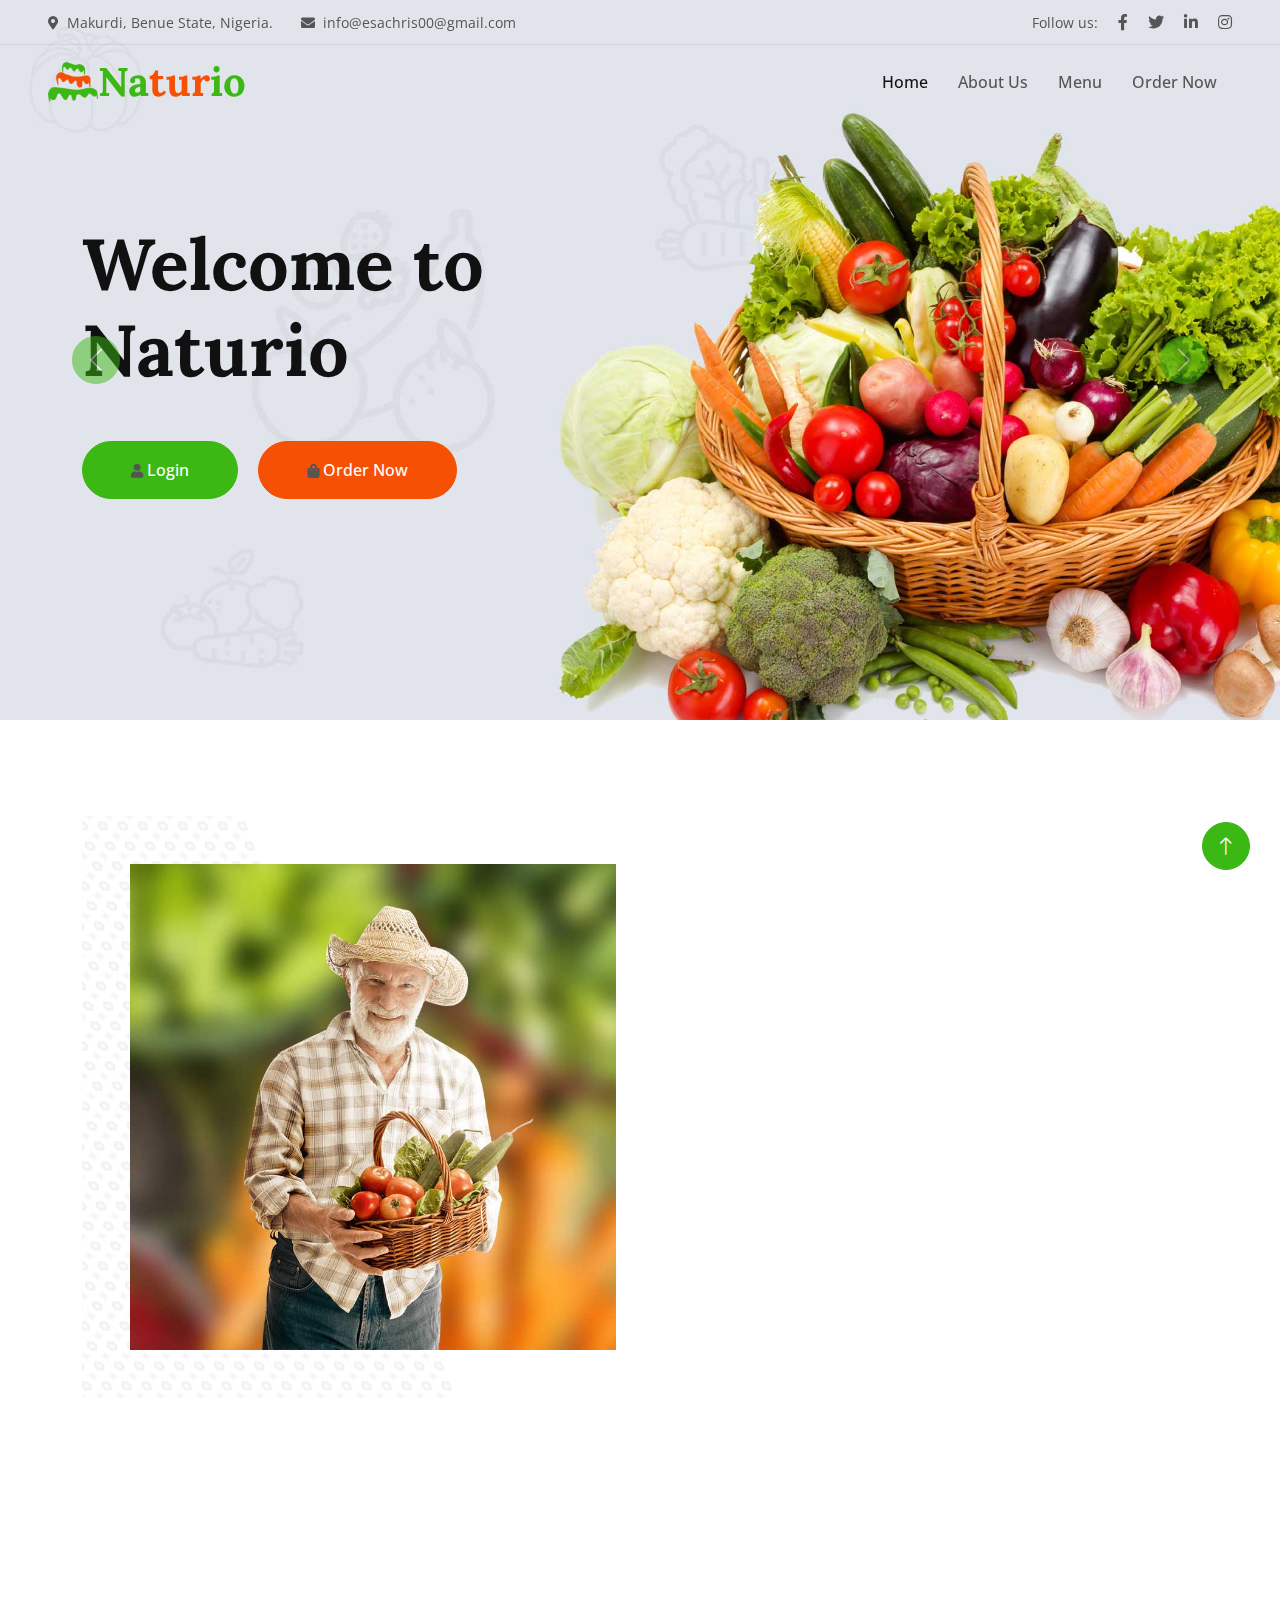
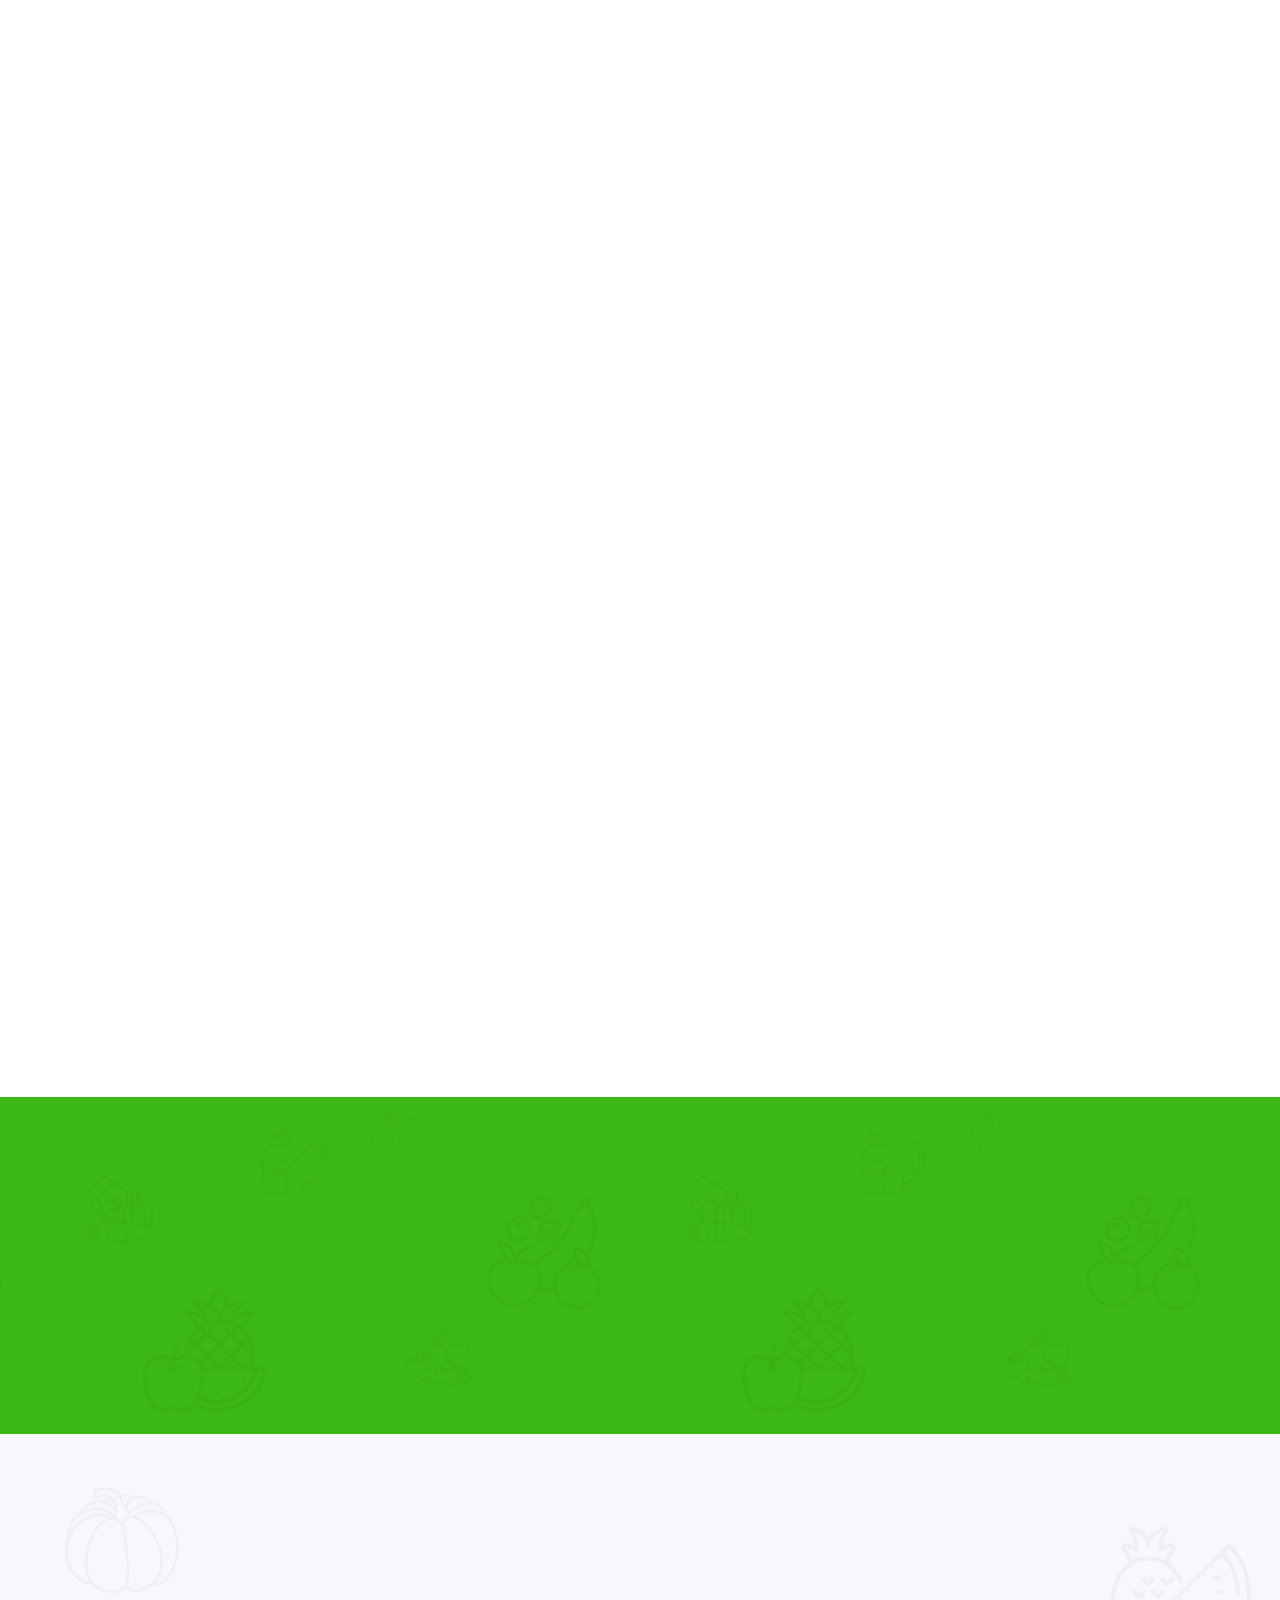
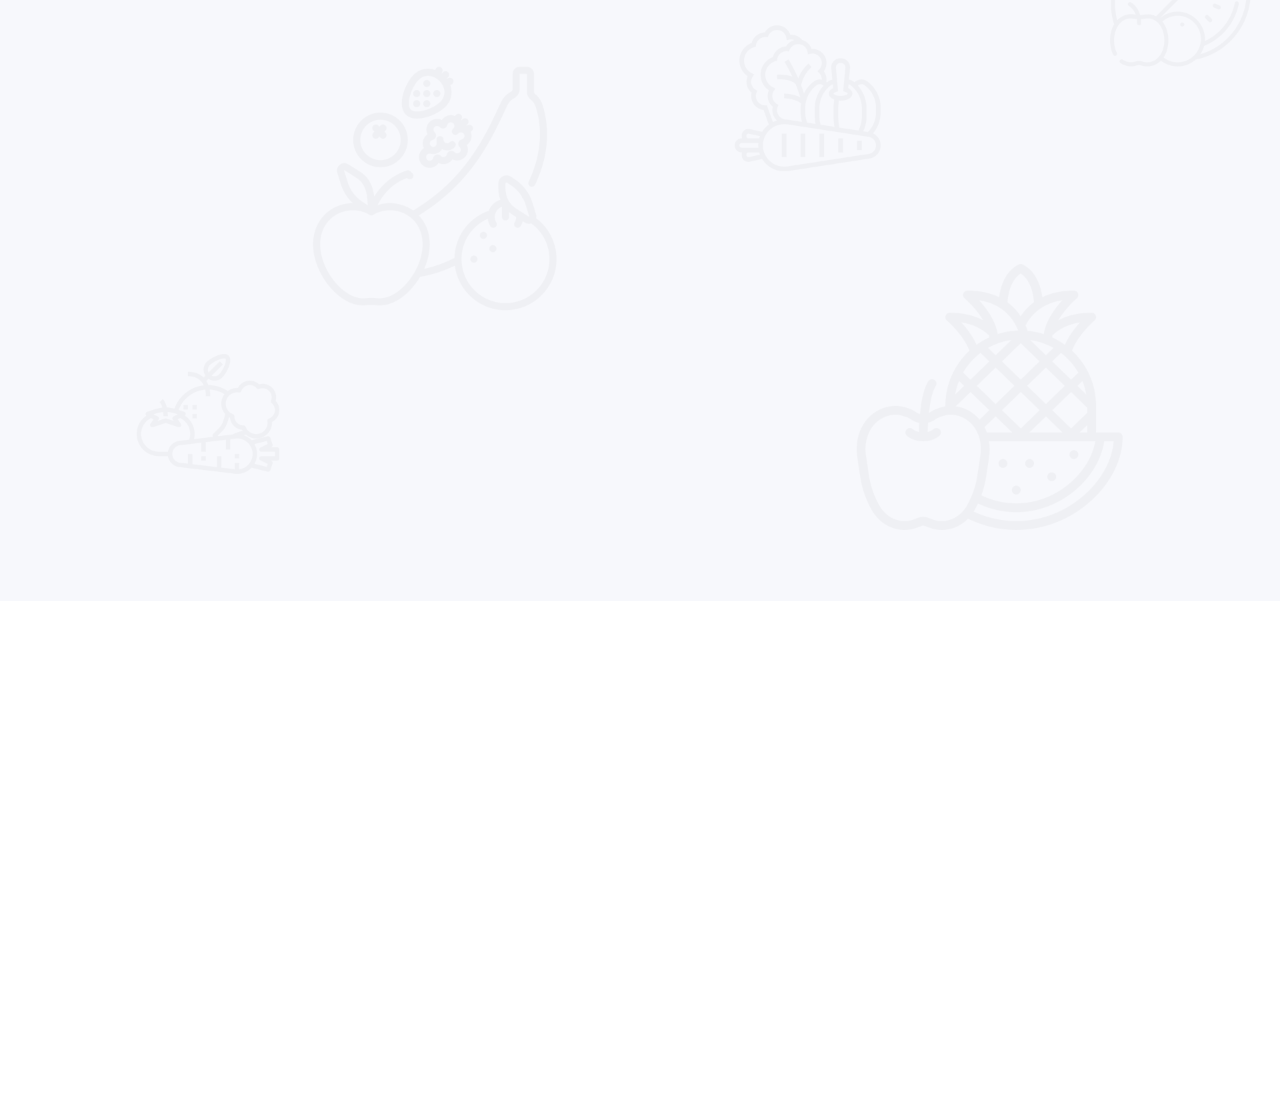
==== index.html @ baf021e1 "modified:   index.html" ====
<!DOCTYPE html>
<html lang="en">

<head>
    <meta charset="utf-8">
    <title>Naturio - finga licking</title>
    <meta content="width=device-width, initial-scale=1.0" name="viewport">
    <meta content="" name="keywords">
    <meta content="" name="description">

    <!-- Favicon -->
    <link href="img/favicon.ico" rel="icon">

    <!-- Google Web Fonts -->
    <link rel="preconnect" href="https://fonts.googleapis.com">
    <link rel="preconnect" href="https://fonts.gstatic.com" crossorigin>
    <link href="https://fonts.googleapis.com/css2?family=Open+Sans:wght@400;500&family=Lora:wght@600;700&display=swap" rel="stylesheet"> 

    <!-- Icon Font Stylesheet -->
    <link href="https://cdnjs.cloudflare.com/ajax/libs/font-awesome/5.10.0/css/all.min.css" rel="stylesheet">
    <link href="https://cdn.jsdelivr.net/npm/bootstrap-icons@1.4.1/font/bootstrap-icons.css" rel="stylesheet">

    <!-- Libraries Stylesheet -->
    <link href="lib/animate/animate.min.css" rel="stylesheet">
    <link href="lib/owlcarousel/assets/owl.carousel.min.css" rel="stylesheet">

    <!-- Customized Bootstrap Stylesheet -->
    <link href="css/bootstrap.min.css" rel="stylesheet">

    <!-- Template Stylesheet -->
    <link href="css/style.css" rel="stylesheet">
</head>

<body>
    <!-- Spinner Start -->
    <div id="spinner" class="show bg-white position-fixed translate-middle w-100 vh-100 top-50 start-50 d-flex align-items-center justify-content-center">
        <div class="spinner-border text-primary" role="status"></div>
    </div>
    <!-- Spinner End -->


    <!-- Navbar Start -->
    <div class="container-fluid fixed-top px-0 wow fadeIn" data-wow-delay="0.1s">
        <div class="top-bar row gx-0 align-items-center d-none d-lg-flex">
            <div class="col-lg-6 px-5 text-start">
                <small><i class="fa fa-map-marker-alt me-2"></i>Makurdi, Benue State, Nigeria.</small>
                <small class="ms-4"><i class="fa fa-envelope me-2"></i>info@esachris00@gmail.com</small>
            </div>
            <div class="col-lg-6 px-5 text-end">
                <small>Follow us:</small>
                <a class="text-body ms-3" href="https://www.facebook.com/AgainandAfresh"><i class="fab fa-facebook-f"></i></a>
                <a class="text-body ms-3" href="https://x.com/EsaChris1"><i class="fab fa-twitter"></i></a>
                <a class="text-body ms-3" href="https://www.linkedin.com/in/ekre-christian-18008b299/"><i class="fab fa-linkedin-in"></i></a>
                <a class="text-body ms-3" href="https://www.instagram.com/official_stylezgraphics/"><i class="fab fa-instagram"></i></a>
            </div>
        </div>

        <nav class="navbar navbar-expand-lg navbar-light py-lg-0 px-lg-5 wow fadeIn" data-wow-delay="0.1s">
            <a href="index.html" class="navbar-brand ms-4 ms-lg-0" style="display: flex; align-items: center;">  
               <span> <img src="img/logo.png" alt="Logo" class="navbar-logo" style="max-width: 50px; max-height: 50px;"></span>
                <h1 class="fw-bold text-primary m-0">Na<span class="text-secondary">tur</span>io</h1>
            </a>
            <button type="button" class="navbar-toggler me-4" data-bs-toggle="collapse" data-bs-target="#navbarCollapse">
                <span class="navbar-toggler-icon"></span>
            </button>
            <div class="collapse navbar-collapse" id="navbarCollapse">
                <div class="navbar-nav ms-auto p-4 p-lg-0">
                    <a href="index.html" class="nav-item nav-link active">Home</a>
                    <a href="#about" class="nav-item nav-link">About Us</a>
                    <a href="#Menu" class="nav-item nav-link">Menu</a>
                    <a href="https://shorturl.at/sBxKJ" class="nav-item nav-link">Order Now</a>
                </div>
             
            </div>
        </nav>
    </div>
    <!-- Navbar End -->


    <!-- Carousel Start -->
    <div class="container-fluid p-0 mb-5 wow fadeIn" data-wow-delay="0.1s">
        <div id="header-carousel" class="carousel slide" data-bs-ride="carousel">
            <div class="carousel-inner">
                <div class="carousel-item active">
                    <img class="w-100" src="img/carousel-1.jpg" alt="Image">
                    <div class="carousel-caption">
                        <div class="container">
                            <div class="row justify-content-start">
                                <div class="col-lg-7">
                                    <h1 class="display-2 mb-5 animated slideInDown">Welcome to Naturio</h1>
                                    <a href="login.html" class="btn btn-primary rounded-pill py-sm-3 px-sm-5"> 
                                        <small class="fa fa-user text-body"></small> Login</a>
                                    <a href="https://shorturl.at/sBxKJ" class="btn btn-secondary rounded-pill py-sm-3 px-sm-5 ms-3">
                                        <small class="fa fa-shopping-bag text-body"></small> Order Now</a>
                                </div>
                            </div>
                        </div>
                    </div>
                </div>
                <div class="carousel-item">
                    <img class="w-100" src="img/carousel-2.jpg" alt="Image">
                    <div class="carousel-caption">
                        <div class="container">
                            <div class="row justify-content-start">
                                <div class="col-lg-7">
                                    <h1 class="display-2 mb-5 animated slideInDown">Natural Food Is Always Healthy</h1>
                                    <a href="login.html" class="btn btn-primary rounded-pill py-sm-3 px-sm-5"> 
                                        <small class="fa fa-user text-body"></small> Login</a>
                                    <a href="https://shorturl.at/sBxKJ" class="btn btn-secondary rounded-pill py-sm-3 px-sm-5 ms-3">
                                        <small class="fa fa-shopping-bag text-body"></small> Order Now</a>
                                </div>
                            </div>
                        </div>
                    </div>
                </div>
            </div>
            <button class="carousel-control-prev" type="button" data-bs-target="#header-carousel"
                data-bs-slide="prev">
                <span class="carousel-control-prev-icon" aria-hidden="true"></span>
                <span class="visually-hidden">Previous</span>
            </button>
            <button class="carousel-control-next" type="button" data-bs-target="#header-carousel"
                data-bs-slide="next">
                <span class="carousel-control-next-icon" aria-hidden="true"></span>
                <span class="visually-hidden">Next</span>
            </button>
        </div>
    </div>
    <!-- Carousel End -->


    <!-- About Start -->
    <div id="about" class="container-xxl py-5">
        <div class="container content">
            <div class="row g-5 align-items-center">
                <div class="col-lg-6 wow fadeIn" data-wow-delay="0.1s">
                    <div class="about-img position-relative overflow-hidden p-5 pe-0">
                        <img class="img-fluid w-100" src="img/about.jpg">
                    </div>
                </div>
                <div class="col-lg-6 wow fadeIn" data-wow-delay="0.5s">
                    <h1 class="display-5 mb-4">About US</h1>
                    <p class="mb-4">Welcome to Naturio Finga Lickin Restaurant! At Naturio Finga Lickin, we believe in serving up more than just delicious food; we're dishing out an experience that tickles your taste buds and warms your soul. Nestled in the heart of Lagos, our restaurant is a haven for foodies seeking bold flavors, fresh ingredients, and a whole lot of finger-lickin' goodness!
                        <span class="dots">...</span>
                        <span class="more-content">
                            Our Flavorful Story Picture this: a cozy kitchen filled with the aroma of sizzling spices and the sound of laughter. That's where our journey began. Inspired by Grandma Naturio's secret recipes and a passion for bringing people together over a hearty meal, we set out to create a dining destination like no other. Mission: Flavor, Fun, and Family Our mission is simple: to delight your senses with every bite. From our signature crispy chicken to our mouthwatering vegan options, each dish is crafted with love and care. But it's not just about the food—it's about the memories we create and the connections we forge with our community. What Makes Us Finger-Lickin' Good? Fresh Ingredients: We source the finest locally-grown produce and quality meats to ensure every dish bursts with flavor and nutrition. Creative Flair: Our chefs are culinary wizards, infusing traditional recipes with innovative twists that keep you coming back for more. Warm Hospitality: Step into our cozy restaurant, and you're instantly part of the family. Our friendly staff is here to make sure your dining experience is nothing short of exceptional. Join the Finga Lickin' Family Whether you're craving comfort classics or exploring new culinary horizons, there's something for everyone at Naturio Finga Lickin Restaurant. So gather your friends, bring your appetite, and get ready to indulge in a feast for the senses! Connect with Us Hungry for more? Follow us on social media for the latest updates, mouthwatering photos, and behind-the-scenes peeks into our kitchen. Location:1b,Okeigbala junction,Ayobo Roundabout,Ayobo,Lagos Contact: +2348065237399 Hours of Operation: Monday - Saturday: 8:00am - 8:00pm Sunday: 12:00pm - 8:00pm.
                        </span>
                    </p>
                    <button class="btn btn-primary rounded-pill py-3 px-5 mt-3" id="read-more-btn">Read More</button>
                </div>
            </div>
        </div>
    </div>
    <!-- About End -->


    <!-- Feature Start -->
    <!-- <div class="container-fluid bg-light bg-icon my-5 py-6">
        <div class="container">
            <div class="section-header text-center mx-auto mb-5 wow fadeInUp" data-wow-delay="0.1s" style="max-width: 500px;">
                <h1 class="display-5 mb-3">Our Features</h1>
                <p>Tempor ut dolore lorem kasd vero ipsum sit eirmod sit. Ipsum diam justo sed rebum vero dolor duo.</p>
            </div>
            <div class="row g-4">
                <div class="col-lg-4 col-md-6 wow fadeInUp" data-wow-delay="0.1s">
                    <div class="bg-white text-center h-100 p-4 p-xl-5">
                        <img class="img-fluid mb-4" src="img/icon-1.png" alt="">
                        <h4 class="mb-3">Natural Process</h4>
                        <p class="mb-4">Tempor ut dolore lorem kasd vero ipsum sit eirmod sit. Ipsum diam justo sed vero dolor duo.</p>
                        <a class="btn btn-outline-primary border-2 py-2 px-4 rounded-pill" href="">Read More</a>
                    </div>
                </div>
                <div class="col-lg-4 col-md-6 wow fadeInUp" data-wow-delay="0.3s">
                    <div class="bg-white text-center h-100 p-4 p-xl-5">
                        <img class="img-fluid mb-4" src="img/icon-2.png" alt="">
                        <h4 class="mb-3">Organic Products</h4>
                        <p class="mb-4">Tempor ut dolore lorem kasd vero ipsum sit eirmod sit. Ipsum diam justo sed vero dolor duo.</p>
                        <a class="btn btn-outline-primary border-2 py-2 px-4 rounded-pill" href="">Read More</a>
                    </div>
                </div>
                <div class="col-lg-4 col-md-6 wow fadeInUp" data-wow-delay="0.5s">
                    <div class="bg-white text-center h-100 p-4 p-xl-5">
                        <img class="img-fluid mb-4" src="img/icon-3.png" alt="">
                        <h4 class="mb-3">Biologically Safe</h4>
                        <p class="mb-4">Tempor ut dolore lorem kasd vero ipsum sit eirmod sit. Ipsum diam justo sed vero dolor duo.</p>
                        <a class="btn btn-outline-primary border-2 py-2 px-4 rounded-pill" href="">Read More</a>
                    </div>
                </div>
            </div>
        </div>
    </div> -->
    <!-- Feature End -->


    <!-- Product Start -->
    <div id="Menu" class="container-xxl py-5">
        <div class="container">
            <div class="row g-0 gx-5 align-items-end">
                <div class="col-lg-6">
                    <div class="section-header text-start mb-5 wow fadeInUp" data-wow-delay="0.1s" style="max-width: 500px;">
                        <h1 class="display-5 mb-3">Our Menu</h1>
                        <p>Tempor ut dolore lorem kasd vero ipsum sit eirmod sit. Ipsum diam justo sed rebum vero dolor duo.</p>
                    </div>
                </div>
                <div class="col-lg-6 text-start text-lg-end wow slideInRight" data-wow-delay="0.1s">
                    <ul class="nav nav-pills d-inline-flex justify-content-end mb-5">
                        <li class="nav-item me-2">
                            <a class="btn btn-outline-primary border-2 active" data-bs-toggle="pill" href="#tab-1">Food</a>
                        </li>
                        <li class="nav-item me-2">
                            <a class="btn btn-outline-primary border-2" data-bs-toggle="pill" href="#tab-2">Drinks </a>
                        </li>
                        <li class="nav-item me-0">
                            <a class="btn btn-outline-primary border-2" data-bs-toggle="pill" href="#tab-3">Cakes</a>
                        </li>
                    </ul>
                </div>
            </div>
            <div class="tab-content">
                <div id="tab-1" class="tab-pane fade show p-0 active">
                    <div class="row g-4">
                        <div class="col-xl-3 col-lg-4 col-md-6 wow fadeInUp" data-wow-delay="0.1s">
                            <div class="product-item">
                                <div class="position-relative bg-light overflow-hidden">
                                    <img class="img-fluid w-100" src="img/13.png" alt="">
                                    <div class="bg-secondary rounded text-white position-absolute start-0 top-0 m-4 py-1 px-3">New</div>
                                </div>
                                <div class="text-center p-4">
                                    <a class="d-block h5 mb-2" href="">Jollof Rice</a>
                                    <span class="text-primary me-1">N3,000.00</span>
                                    <span class="text-body text-decoration-line-through">N00.00</span>
                                </div>
                                <div class="d-flex border-top">
                                    <small class="w-50 text-center border-end py-2">
                                        <a class="text-body" href=""><i class="fa fa-eye text-primary me-2"></i>View detail</a>
                                    </small>
                                    <small class="w-50 text-center py-2">
                                        <a class="text-body" href=""><i class="fa fa-shopping-bag text-primary me-2"></i>Add to cart</a>
                                    </small>
                                </div>
                            </div>
                        </div>
                        <div class="col-xl-3 col-lg-4 col-md-6 wow fadeInUp" data-wow-delay="0.3s">
                            <div class="product-item">
                                <div class="position-relative bg-light overflow-hidden">
                                    <img class="img-fluid w-100" src="img/14.png" alt="">
                                    <div class="bg-secondary rounded text-white position-absolute start-0 top-0 m-4 py-1 px-3">Out of Stock</div>
                                </div>
                                <div class="text-center p-4">
                                    <a class="d-block h5 mb-2" href="">Fried Rice</a>
                                    <span class="text-primary me-1">N3,000.00</span>
                                    <span class="text-body text-decoration-line-through">N00.00</span>
                                </div>
                                <div class="d-flex border-top">
                                    <small class="w-50 text-center border-end py-2">
                                        <a class="text-body" href=""><i class="fa fa-eye text-primary me-2"></i>View detail</a>
                                    </small>
                                    <small class="w-50 text-center py-2">
                                        <a class="text-body" href=""><i class="fa fa-shopping-bag text-primary me-2"></i>Add to cart</a>
                                    </small>
                                </div>
                            </div>
                        </div>
                        <div class="col-xl-3 col-lg-4 col-md-6 wow fadeInUp" data-wow-delay="0.5s">
                            <div class="product-item">
                                <div class="position-relative bg-light overflow-hidden">
                                    <img class="img-fluid w-100" src="img/4.png" alt="">
                                    <div class="bg-secondary rounded text-white position-absolute start-0 top-0 m-4 py-1 px-3">New</div>
                                </div>
                                <div class="text-center p-4">
                                    <a class="d-block h5 mb-2" href="">chicken and Chips</a>
                                    <span class="text-primary me-1">N7,500.00</span>
                                    <span class="text-body text-decoration-line-through">N00.00</span>
                                </div>
                                <div class="d-flex border-top">
                                    <small class="w-50 text-center border-end py-2">
                                        <a class="text-body" href=""><i class="fa fa-eye text-primary me-2"></i>View detail</a>
                                    </small>
                                    <small class="w-50 text-center py-2">
                                        <a class="text-body" href=""><i class="fa fa-shopping-bag text-primary me-2"></i>Add to cart</a>
                                    </small>
                                </div>
                            </div>
                        </div>
                        <div class="col-xl-3 col-lg-4 col-md-6 wow fadeInUp" data-wow-delay="0.7s">
                            <div class="product-item">
                                <div class="position-relative bg-light overflow-hidden">
                                    <img class="img-fluid w-100" src="img/efo riro.png" alt="">
                                    <div class="bg-secondary rounded text-white position-absolute start-0 top-0 m-4 py-1 px-3">New</div>
                                </div>
                                <div class="text-center p-4">
                                    <a class="d-block h5 mb-2" href="">Efo Riro</a>
                                    <span class="text-primary me-1">N10,000.00</span>
                                    <span class="text-body text-decoration-line-through">N00.00</span>
                                </div>
                                <div class="d-flex border-top">
                                    <small class="w-50 text-center border-end py-2">
                                        <a class="text-body" href=""><i class="fa fa-eye text-primary me-2"></i>View detail</a>
                                    </small>
                                    <small class="w-50 text-center py-2">
                                        <a class="text-body" href=""><i class="fa fa-shopping-bag text-primary me-2"></i>Add to cart</a>
                                    </small>
                                </div>
                            </div>
                        </div>
                        <div class="col-xl-3 col-lg-4 col-md-6 wow fadeInUp" data-wow-delay="0.1s">
                            <div class="product-item">
                                <div class="position-relative bg-light overflow-hidden">
                                    <img class="img-fluid w-100" src="img/gizzard.png" alt="">
                                    <div class="bg-secondary rounded text-white position-absolute start-0 top-0 m-4 py-1 px-3">New</div>
                                </div>
                                <div class="text-center p-4">
                                    <a class="d-block h5 mb-2" href="">Gizzard</a>
                                    <span class="text-primary me-1">N15,000.00</span>
                                    <span class="text-body text-decoration-line-through">N00.00</span>
                                </div>
                                <div class="d-flex border-top">
                                    <small class="w-50 text-center border-end py-2">
                                        <a class="text-body" href=""><i class="fa fa-eye text-primary me-2"></i>View detail</a>
                                    </small>
                                    <small class="w-50 text-center py-2">
                                        <a class="text-body" href=""><i class="fa fa-shopping-bag text-primary me-2"></i>Add to cart</a>
                                    </small>
                                </div>
                            </div>
                        </div>
                        <div class="col-xl-3 col-lg-4 col-md-6 wow fadeInUp" data-wow-delay="0.3s">
                            <div class="product-item">
                                <div class="position-relative bg-light overflow-hidden">
                                    <img class="img-fluid w-100" src="img/okro.png" alt="">
                                    <div class="bg-secondary rounded text-white position-absolute start-0 top-0 m-4 py-1 px-3">Out of Stock</div>
                                </div>
                                <div class="text-center p-4">
                                    <a class="d-block h5 mb-2" href="">Okro 2 Liters</a>
                                    <span class="text-primary me-1">N15,000.00</span>
                                    <span class="text-body text-decoration-line-through">N00.00</span>
                                </div>
                                <div class="d-flex border-top">
                                    <small class="w-50 text-center border-end py-2">
                                        <a class="text-body" href=""><i class="fa fa-eye text-primary me-2"></i>View detail</a>
                                    </small>
                                    <small class="w-50 text-center py-2">
                                        <a class="text-body" href=""><i class="fa fa-shopping-bag text-primary me-2"></i>Add to cart</a>
                                    </small>
                                </div>
                            </div>
                        </div>
                        <div class="col-xl-3 col-lg-4 col-md-6 wow fadeInUp" data-wow-delay="0.5s">
                            <div class="product-item">
                                <div class="position-relative bg-light overflow-hidden">
                                    <img class="img-fluid w-100" src="img/seafood.png" alt="">
                                    <div class="bg-secondary rounded text-white position-absolute start-0 top-0 m-4 py-1 px-3">New</div>
                                </div>
                                <div class="text-center p-4">
                                    <a class="d-block h5 mb-2" href="">SeaFood Okro 2liters</a>
                                    <span class="text-primary me-1">N30,000</span>
                                    <span class="text-body text-decoration-line-through">N00.00</span>
                                </div>
                                <div class="d-flex border-top">
                                    <small class="w-50 text-center border-end py-2">
                                        <a class="text-body" href=""><i class="fa fa-eye text-primary me-2"></i>View detail</a>
                                    </small>
                                    <small class="w-50 text-center py-2">
                                        <a class="text-body" href=""><i class="fa fa-shopping-bag text-primary me-2"></i>Add to cart</a>
                                    </small>
                                </div>
                            </div>
                        </div>
                        <div class="col-xl-3 col-lg-4 col-md-6 wow fadeInUp" data-wow-delay="0.7s">
                            <div class="product-item">
                                <div class="position-relative bg-light overflow-hidden">
                                    <img class="img-fluid w-100" src="img/small_chops.png" alt="">
                                    <div class="bg-secondary rounded text-white position-absolute start-0 top-0 m-4 py-1 px-3">New</div>
                                </div>
                                <div class="text-center p-4">
                                    <a class="d-block h5 mb-2" href="">Small Chops</a>
                                    <span class="text-primary me-1">N1,500</span>
                                    <span class="text-body text-decoration-line-through">N00.00</span>
                                </div>
                                <div class="d-flex border-top">
                                    <small class="w-50 text-center border-end py-2">
                                        <a class="text-body" href=""><i class="fa fa-eye text-primary me-2"></i>View detail</a>
                                    </small>
                                    <small class="w-50 text-center py-2">
                                        <a class="text-body" href=""><i class="fa fa-shopping-bag text-primary me-2"></i>Add to cart</a>
                                    </small>
                                </div>
                            </div>
                        </div>
                        <div class="col-12 text-center wow fadeInUp" data-wow-delay="0.1s">
                            <a class="btn btn-primary rounded-pill py-3 px-5" href="">Browse More Products</a>
                        </div>
                    </div>
                </div>
                <div id="tab-2" class="tab-pane fade show p-0">
                    <div class="row g-4">
                        <div class="col-xl-3 col-lg-4 col-md-6">
                            <div class="product-item">
                                <div class="position-relative bg-light overflow-hidden">
                                    <img class="img-fluid w-100" src="img/tiger_nut.png" alt="">
                                    <div class="bg-secondary rounded text-white position-absolute start-0 top-0 m-4 py-1 px-3">New</div>
                                </div>
                                <div class="text-center p-4">
                                    <a class="d-block h5 mb-2" href="">Tiger Nut</a>
                                    <span class="text-primary me-1">N1,500</span>
                                    <span class="text-body text-decoration-line-through">N00.00</span>
                                </div>
                                <div class="d-flex border-top">
                                    <small class="w-50 text-center border-end py-2">
                                        <a class="text-body" href=""><i class="fa fa-eye text-primary me-2"></i>View detail</a>
                                    </small>
                                    <small class="w-50 text-center py-2">
                                        <a class="text-body" href=""><i class="fa fa-shopping-bag text-primary me-2"></i>Add to cart</a>
                                    </small>
                                </div>
                            </div>
                        </div>
                        <div class="col-xl-3 col-lg-4 col-md-6">
                            <div class="product-item">
                                <div class="position-relative bg-light overflow-hidden">
                                    <img class="img-fluid w-100" src="img/zobo.png" alt="">
                                    <div class="bg-secondary rounded text-white position-absolute start-0 top-0 m-4 py-1 px-3">New</div>
                                </div>
                                <div class="text-center p-4">
                                    <a class="d-block h5 mb-2" href="">Zobo Drink</a>
                                    <span class="text-primary me-1">N1,000.00</span>
                                    <span class="text-body text-decoration-line-through">N00.00</span>
                                </div>
                                <div class="d-flex border-top">
                                    <small class="w-50 text-center border-end py-2">
                                        <a class="text-body" href=""><i class="fa fa-eye text-primary me-2"></i>View detail</a>
                                    </small>
                                    <small class="w-50 text-center py-2">
                                        <a class="text-body" href=""><i class="fa fa-shopping-bag text-primary me-2"></i>Add to cart</a>
                                    </small>
                                </div>
                            </div>
                        </div>
                        <div class="col-xl-3 col-lg-4 col-md-6">
                            <div class="product-item">
                                <div class="position-relative bg-light overflow-hidden">
                                    <img class="img-fluid w-100" src="img/chapman.png" alt="">
                                    <div class="bg-secondary rounded text-white position-absolute start-0 top-0 m-4 py-1 px-3">New</div>
                                </div>
                                <div class="text-center p-4">
                                    <a class="d-block h5 mb-2" href="">Chapman</a>
                                    <span class="text-primary me-1">N2,000.00</span>
                                    <span class="text-body text-decoration-line-through">$29.00</span>
                                </div>
                                <div class="d-flex border-top">
                                    <small class="w-50 text-center border-end py-2">
                                        <a class="text-body" href=""><i class="fa fa-eye text-primary me-2"></i>View detail</a>
                                    </small>
                                    <small class="w-50 text-center py-2">
                                        <a class="text-body" href=""><i class="fa fa-shopping-bag text-primary me-2"></i>Add to cart</a>
                                    </small>
                                </div>
                            </div>
                        </div>
                        <div class="col-xl-3 col-lg-4 col-md-6">
                            <div class="product-item">
                                <div class="position-relative bg-light overflow-hidden">
                                    <img class="img-fluid w-100" src="img/pineapple.png" alt="">
                                    <div class="bg-secondary rounded text-white position-absolute start-0 top-0 m-4 py-1 px-3">New</div>
                                </div>
                                <div class="text-center p-4">
                                    <a class="d-block h5 mb-2" href="">Pineapple and Orange Juice</a>
                                    <span class="text-primary me-1">N1,000.00</span>
                                    <span class="text-body text-decoration-line-through">N00.00</span>
                                </div>
                                <div class="d-flex border-top">
                                    <small class="w-50 text-center border-end py-2">
                                        <a class="text-body" href=""><i class="fa fa-eye text-primary me-2"></i>View detail</a>
                                    </small>
                                    <small class="w-50 text-center py-2">
                                        <a class="text-body" href=""><i class="fa fa-shopping-bag text-primary me-2"></i>Add to cart</a>
                                    </small>
                                </div>
                            </div>
                        </div>
                        <div class="col-xl-3 col-lg-4 col-md-6">
                            <div class="product-item">
                                <div class="position-relative bg-light overflow-hidden">
                                    <img class="img-fluid w-100" src="img/lemon.png" alt="">
                                    <div class="bg-secondary rounded text-white position-absolute start-0 top-0 m-4 py-1 px-3">New</div>
                                </div>
                                <div class="text-center p-4">
                                    <a class="d-block h5 mb-2" href="">Alovera and Lemon Juice</a>
                                    <span class="text-primary me-1">N1,000.00</span>
                                    <span class="text-body text-decoration-line-through">N00.00</span>
                                </div>
                                <div class="d-flex border-top">
                                    <small class="w-50 text-center border-end py-2">
                                        <a class="text-body" href=""><i class="fa fa-eye text-primary me-2"></i>View detail</a>
                                    </small>
                                    <small class="w-50 text-center py-2">
                                        <a class="text-body" href=""><i class="fa fa-shopping-bag text-primary me-2"></i>Add to cart</a>
                                    </small>
                                </div>
                            </div>
                        </div>
                        <div class="col-xl-3 col-lg-4 col-md-6">
                            <div class="product-item">
                                <div class="position-relative bg-light overflow-hidden">
                                    <img class="img-fluid w-100" src="img/fruitparfait.png" alt="">
                                    <div class="bg-secondary rounded text-white position-absolute start-0 top-0 m-4 py-1 px-3">New</div>
                                </div>
                                <div class="text-center p-4">
                                    <a class="d-block h5 mb-2" href="">Fruit Parfait</a>
                                    <span class="text-primary me-1">N1,000.00</span>
                                    <span class="text-body text-decoration-line-through">N00.00</span>
                                </div>
                                <div class="d-flex border-top">
                                    <small class="w-50 text-center border-end py-2">
                                        <a class="text-body" href=""><i class="fa fa-eye text-primary me-2"></i>View detail</a>
                                    </small>
                                    <small class="w-50 text-center py-2">
                                        <a class="text-body" href=""><i class="fa fa-shopping-bag text-primary me-2"></i>Add to cart</a>
                                    </small>
                                </div>
                            </div>
                        </div>
                        <div class="col-xl-3 col-lg-4 col-md-6">
                            <div class="product-item">
                                <div class="position-relative bg-light overflow-hidden">
                                    <img class="img-fluid w-100" src="img/Yourghot.png" alt="">
                                    <div class="bg-secondary rounded text-white position-absolute start-0 top-0 m-4 py-1 px-3">New</div>
                                </div>
                                <div class="text-center p-4">
                                    <a class="d-block h5 mb-2" href="">Yoghurt</a>
                                    <span class="text-primary me-1">N1,000</span>
                                    <span class="text-body text-decoration-line-through">N00.00</span>
                                </div>
                                <div class="d-flex border-top">
                                    <small class="w-50 text-center border-end py-2">
                                        <a class="text-body" href=""><i class="fa fa-eye text-primary me-2"></i>View detail</a>
                                    </small>
                                    <small class="w-50 text-center py-2">
                                        <a class="text-body" href=""><i class="fa fa-shopping-bag text-primary me-2"></i>Add to cart</a>
                                    </small>
                                </div>
                            </div>
                        </div>
                        <div class="col-xl-3 col-lg-4 col-md-6">
                            <div class="product-item">
                                <div class="position-relative bg-light overflow-hidden">
                                    <img class="img-fluid w-100" src="img/tiger_nut.png" alt="">
                                    <div class="bg-secondary rounded text-white position-absolute start-0 top-0 m-4 py-1 px-3">New</div>
                                </div>
                                <div class="text-center p-4">
                                    <a class="d-block h5 mb-2" href="">Suya Milk</a>
                                    <span class="text-primary me-1">N1,500</span>
                                    <span class="text-body text-decoration-line-through">N00.00</span>
                                </div>
                                <div class="d-flex border-top">
                                    <small class="w-50 text-center border-end py-2">
                                        <a class="text-body" href=""><i class="fa fa-eye text-primary me-2"></i>View detail</a>
                                    </small>
                                    <small class="w-50 text-center py-2">
                                        <a class="text-body" href=""><i class="fa fa-shopping-bag text-primary me-2"></i>Add to cart</a>
                                    </small>
                                </div>
                            </div>
                        </div>
                        <div class="col-12 text-center">
                            <a class="btn btn-primary rounded-pill py-3 px-5" href="">Browse More Products</a>
                        </div>
                    </div>
                </div>
                <div id="tab-3" class="tab-pane fade show p-0">
                    <div class="row g-4">
                        <div class="col-xl-3 col-lg-4 col-md-6">
                            <div class="product-item">
                                <div class="position-relative bg-light overflow-hidden">
                                    <img class="img-fluid w-100" src="img/cake_parfait.png" alt="">
                                    <div class="bg-secondary rounded text-white position-absolute start-0 top-0 m-4 py-1 px-3">New</div>
                                </div>
                                <div class="text-center p-4">
                                    <a class="d-block h5 mb-2" href="">Cake Parfait </a>
                                    <span class="text-primary me-1">N2,500.00</span>
                                    <span class="text-body text-decoration-line-through">N00.00</span>
                                </div>
                                <div class="d-flex border-top">
                                    <small class="w-50 text-center border-end py-2">
                                        <a class="text-body" href=""><i class="fa fa-eye text-primary me-2"></i>View detail</a>
                                    </small>
                                    <small class="w-50 text-center py-2">
                                        <a class="text-body" href=""><i class="fa fa-shopping-bag text-primary me-2"></i>Add to cart</a>
                                    </small>
                                </div>
                            </div>
                        </div>
                        <div class="col-xl-3 col-lg-4 col-md-6">
                            <div class="product-item">
                                <div class="position-relative bg-light overflow-hidden">
                                    <img class="img-fluid w-100" src="img/cake 6.png" alt="">
                                    <div class="bg-secondary rounded text-white position-absolute start-0 top-0 m-4 py-1 px-3">New</div>
                                </div>
                                <div class="text-center p-4">
                                    <a class="d-block h5 mb-2" href="">Cake Size 6</a>
                                    <span class="text-primary me-1">N8,500</span>
                                    <span class="text-body text-decoration-line-through">N00.00</span>
                                </div>
                                <div class="d-flex border-top">
                                    <small class="w-50 text-center border-end py-2">
                                        <a class="text-body" href=""><i class="fa fa-eye text-primary me-2"></i>View detail</a>
                                    </small>
                                    <small class="w-50 text-center py-2">
                                        <a class="text-body" href=""><i class="fa fa-shopping-bag text-primary me-2"></i>Add to cart</a>
                                    </small>
                                </div>
                            </div>
                        </div>
                        <div class="col-xl-3 col-lg-4 col-md-6">
                            <div class="product-item">
                                <div class="position-relative bg-light overflow-hidden">
                                    <img class="img-fluid w-100" src="img/cake 8.png" alt="">
                                    <div class="bg-secondary rounded text-white position-absolute start-0 top-0 m-4 py-1 px-3">New</div>
                                </div>
                                <div class="text-center p-4">
                                    <a class="d-block h5 mb-2" href="">Cake Size 8</a>
                                    <span class="text-primary me-1">N9,000.00</span>
                                    <span class="text-body text-decoration-line-through">N00.00</span>
                                </div>
                                <div class="d-flex border-top">
                                    <small class="w-50 text-center border-end py-2">
                                        <a class="text-body" href=""><i class="fa fa-eye text-primary me-2"></i>View detail</a>
                                    </small>
                                    <small class="w-50 text-center py-2">
                                        <a class="text-body" href=""><i class="fa fa-shopping-bag text-primary me-2"></i>Add to cart</a>
                                    </small>
                                </div>
                            </div>
                        </div>
                        <div class="col-xl-3 col-lg-4 col-md-6">
                            <div class="product-item">
                                <div class="position-relative bg-light overflow-hidden">
                                    <img class="img-fluid w-100" src="img/cake 10.png" alt="">
                                    <div class="bg-secondary rounded text-white position-absolute start-0 top-0 m-4 py-1 px-3">New</div>
                                </div>
                                <div class="text-center p-4">
                                    <a class="d-block h5 mb-2" href="">Cake Size 10</a>
                                    <span class="text-primary me-1">N10,500.00</span>
                                    <span class="text-body text-decoration-line-through">N00.00</span>
                                </div>
                                <div class="d-flex border-top">
                                    <small class="w-50 text-center border-end py-2">
                                        <a class="text-body" href=""><i class="fa fa-eye text-primary me-2"></i>View detail</a>
                                    </small>
                                    <small class="w-50 text-center py-2">
                                        <a class="text-body" href=""><i class="fa fa-shopping-bag text-primary me-2"></i>Add to cart</a>
                                    </small>
                                </div>
                            </div>
                        </div>
                        <div class="col-xl-3 col-lg-4 col-md-6">
                            <div class="product-item">
                                <div class="position-relative bg-light overflow-hidden">
                                    <img class="img-fluid w-100" src="img/cake 12.png" alt="">
                                    <div class="bg-secondary rounded text-white position-absolute start-0 top-0 m-4 py-1 px-3">New</div>
                                </div>
                                <div class="text-center p-4">
                                    <a class="d-block h5 mb-2" href="">Cake Size 12</a>
                                    <span class="text-primary me-1">N14,000.00</span>
                                    <span class="text-body text-decoration-line-through">N00.00</span>
                                </div>
                                <div class="d-flex border-top">
                                    <small class="w-50 text-center border-end py-2">
                                        <a class="text-body" href=""><i class="fa fa-eye text-primary me-2"></i>View detail</a>
                                    </small>
                                    <small class="w-50 text-center py-2">
                                        <a class="text-body" href=""><i class="fa fa-shopping-bag text-primary me-2"></i>Add to cart</a>
                                    </small>
                                </div>
                            </div>
                        </div>
                        <div class="col-xl-3 col-lg-4 col-md-6">
                            <div class="product-item">
                                <div class="position-relative bg-light overflow-hidden">
                                    <img class="img-fluid w-100" src="img/cake 14.png" alt="">
                                    <div class="bg-secondary rounded text-white position-absolute start-0 top-0 m-4 py-1 px-3">New</div>
                                </div>
                                <div class="text-center p-4">
                                    <a class="d-block h5 mb-2" href="">Cake Size 14</a>
                                    <span class="text-primary me-1">N16,000.00</span>
                                    <span class="text-body text-decoration-line-through">N00.00</span>
                                </div>
                                <div class="d-flex border-top">
                                    <small class="w-50 text-center border-end py-2">
                                        <a class="text-body" href=""><i class="fa fa-eye text-primary me-2"></i>View detail</a>
                                    </small>
                                    <small class="w-50 text-center py-2">
                                        <a class="text-body" href=""><i class="fa fa-shopping-bag text-primary me-2"></i>Add to cart</a>
                                    </small>
                                </div>
                            </div>
                        </div>
                        <div class="col-xl-3 col-lg-4 col-md-6">
                            <div class="product-item">
                                <div class="position-relative bg-light overflow-hidden">
                                    <img class="img-fluid w-100" src="img/wed cake.png" alt="">
                                    <div class="bg-secondary rounded text-white position-absolute start-0 top-0 m-4 py-1 px-3">New</div>
                                </div>
                                <div class="text-center p-4">
                                    <a class="d-block h5 mb-2" href="">Ceremonial Cakes</a>
                                    <span class="text-primary me-1">N20,000.00</span>
                                    <span class="text-body text-decoration-line-through">N00.00</span>
                                </div>
                                <div class="d-flex border-top">
                                    <small class="w-50 text-center border-end py-2">
                                        <a class="text-body" href=""><i class="fa fa-eye text-primary me-2"></i>View detail</a>
                                    </small>
                                    <small class="w-50 text-center py-2">
                                        <a class="text-body" href=""><i class="fa fa-shopping-bag text-primary me-2"></i>Add to cart</a>
                                    </small>
                                </div>
                            </div>
                        </div>
                        <div class="col-xl-3 col-lg-4 col-md-6">
                            <div class="product-item">
                                <div class="position-relative bg-light overflow-hidden">
                                    <img class="img-fluid w-100" src="img/wedd.png" alt="">
                                    <div class="bg-secondary rounded text-white position-absolute start-0 top-0 m-4 py-1 px-3">New</div>
                                </div>
                                <div class="text-center p-4">
                                    <a class="d-block h5 mb-2" href="">Wedding Cake</a>
                                    <span class="text-primary me-1">N20,000.00</span>
                                    <span class="text-body text-decoration-line-through">N00.00</span>
                                </div>
                                <div class="d-flex border-top">
                                    <small class="w-50 text-center border-end py-2">
                                        <a class="text-body" href=""><i class="fa fa-eye text-primary me-2"></i>View detail</a>
                                    </small>
                                    <small class="w-50 text-center py-2">
                                        <a class="text-body" href=""><i class="fa fa-shopping-bag text-primary me-2"></i>Add to cart</a>
                                    </small>
                                </div>
                            </div>
                        </div>
                        <div class="col-12 text-center">
                            <a class="btn btn-primary rounded-pill py-3 px-5" href="">Browse More Products</a>
                        </div>
                    </div>
                </div>
            </div>
        </div>
    </div>
    <!-- Product End -->


    <!-- Firm Visit Start -->
    <div class="container-fluid bg-primary bg-icon mt-5 py-6">
        <div class="container">
            <div class="row g-5 align-items-center">
                <div class="col-md-7 wow fadeIn" data-wow-delay="0.1s">
                    <h1 class="display-5 text-white mb-3">Visit Our Firm</h1>
                    <p class="text-white mb-0">Tempor erat elitr rebum at clita. Diam dolor diam ipsum sit. Aliqu diam amet diam et eos. Clita erat ipsum et lorem et sit, sed stet lorem sit clita duo justo magna dolore erat amet. Diam dolor diam ipsum sit. Aliqu diam amet diam et eos.</p>
                </div>
                <div class="col-md-5 text-md-end wow fadeIn" data-wow-delay="0.5s">
                    <a class="btn btn-lg btn-secondary rounded-pill py-3 px-5" href="">Visit Now</a>
                </div>
            </div>
        </div>
    </div>
    <!-- Firm Visit End -->


    <!-- Testimonial Start -->
    <div class="container-fluid bg-light bg-icon py-6 mb-5">
        <div class="container">
            <div class="section-header text-center mx-auto mb-5 wow fadeInUp" data-wow-delay="0.1s" style="max-width: 500px;">
                <h1 class="display-5 mb-3">Customer Review</h1>
                <p>Tempor ut dolore lorem kasd vero ipsum sit eirmod sit. Ipsum diam justo sed rebum vero dolor duo.</p>
            </div>
            <div class="owl-carousel testimonial-carousel wow fadeInUp" data-wow-delay="0.1s">
                <div class="testimonial-item position-relative bg-white p-5 mt-4">
                    <i class="fa fa-quote-left fa-3x text-primary position-absolute top-0 start-0 mt-n4 ms-5"></i>
                    <p class="mb-4">Tempor erat elitr rebum at clita. Diam dolor diam ipsum sit diam amet diam et eos. Clita erat ipsum et lorem et sit.</p>
                    <div class="d-flex align-items-center">
                        <img class="flex-shrink-0 rounded-circle" src="img/testimonial-1.jpg" alt="">
                        <div class="ms-3">
                            <h5 class="mb-1">Esa Kris</h5>
                            <span>UI DESIGNER</span>
                        </div>
                    </div>
                </div>
                <div class="testimonial-item position-relative bg-white p-5 mt-4">
                    <i class="fa fa-quote-left fa-3x text-primary position-absolute top-0 start-0 mt-n4 ms-5"></i>
                    <p class="mb-4">Tempor erat elitr rebum at clita. Diam dolor diam ipsum sit diam amet diam et eos. Clita erat ipsum et lorem et sit.</p>
                    <div class="d-flex align-items-center">
                        <img class="flex-shrink-0 rounded-circle" src="img/testimonial-2.jpg" alt="">
                        <div class="ms-3">
                            <h5 class="mb-1">Emmanuel Emeka</h5>
                            <span>Student</span>
                        </div>
                    </div>
                </div>
                <div class="testimonial-item position-relative bg-white p-5 mt-4">
                    <i class="fa fa-quote-left fa-3x text-primary position-absolute top-0 start-0 mt-n4 ms-5"></i>
                    <p class="mb-4">Tempor erat elitr rebum at clita. Diam dolor diam ipsum sit diam amet diam et eos. Clita erat ipsum et lorem et sit.</p>
                    <div class="d-flex align-items-center">
                        <img class="flex-shrink-0 rounded-circle" src="img/testimonial-3.jpg" alt="">
                        <div class="ms-3">
                            <h5 class="mb-1">Chinedu</h5>
                            <span>Web Developer</span>
                        </div>
                    </div>
                </div>
                <div class="testimonial-item position-relative bg-white p-5 mt-4">
                    <i class="fa fa-quote-left fa-3x text-primary position-absolute top-0 start-0 mt-n4 ms-5"></i>
                    <p class="mb-4">Tempor erat elitr rebum at clita. Diam dolor diam ipsum sit diam amet diam et eos. Clita erat ipsum et lorem et sit.</p>
                    <div class="d-flex align-items-center">
                        <img class="flex-shrink-0 rounded-circle" src="img/testimonial-4.jpg" alt="">
                        <div class="ms-3">
                            <h5 class="mb-1">John James</h5>
                            <span>Student</span>
                        </div>
                    </div>
                </div>
            </div>
        </div>
    </div>
    <!-- Testimonial End -->


    <!-- Footer Start -->
    <div class="container-fluid bg-dark footer mt-5 pt-5 wow fadeIn" data-wow-delay="0.1s">
        <div class="container py-5">
            <div class="row g-5">
                <div class="col-lg-3 col-md-6">
                    <h1 class="fw-bold text-primary mb-4">Na<span class="text-secondary">tur</span>io</h1>
                    <p>Diam dolor diam ipsum sit. Aliqu diam amet diam et eos. Clita erat ipsum et lorem et sit, sed stet lorem sit clita</p>
                    <div class="d-flex pt-2">
                        <a class="btn btn-square btn-outline-light rounded-circle me-1" href=""><i class="fab fa-twitter"></i></a>
                        <a class="btn btn-square btn-outline-light rounded-circle me-1" href=""><i class="fab fa-facebook-f"></i></a>
                        <a class="btn btn-square btn-outline-light rounded-circle me-1" href=""><i class="fab fa-youtube"></i></a>
                        <a class="btn btn-square btn-outline-light rounded-circle me-0" href=""><i class="fab fa-linkedin-in"></i></a>
                    </div>
                </div>
                <div class="col-lg-3 col-md-6">
                    <h4 class="text-light mb-4">Address</h4>
                    <p><i class="fa fa-map-marker-alt me-3"></i>Makurdi, Benue State, Nigeria.</p>
                    <p><i class="fa fa-phone-alt me-3"></i>+234 (0)915 5775 787</p>
                    <p><i class="fa fa-envelope me-3"></i>esachris00@gmail.com</p>
                </div>
                <div class="col-lg-3 col-md-6">
                    <h4 class="text-light mb-4">Quick Links</h4>
                    <a class="btn btn-link" href="">Home</a>
                    <a class="btn btn-link" href="">About</a>
                    <a class="btn btn-link" href="">Our Menu</a>
                    <a class="btn btn-link" href="">Order Now</a>
                
                </div>
                <div class="col-lg-3 col-md-6">
                    <h4 class="text-light mb-4">Newsletter</h4>
                    <p>Dolor amet sit justo amet elitr clita ipsum elitr est.</p>
                    <div class="position-relative mx-auto" style="max-width: 400px;">
                        <input class="form-control bg-transparent w-100 py-3 ps-4 pe-5" type="text" placeholder="Your email">
                        <button type="button" class="btn btn-primary py-2 position-absolute top-0 end-0 mt-2 me-2">SignUp</button>
                    </div>
                </div>
            </div>
        </div>
        <div class="container-fluid copyright">
            <div class="container">
                <div class="row">
                    <div class="col-md-6 text-center text-md-start mb-3 mb-md-0">
                        &copy; <a href="#">EKre Christian</a>, All Right Reserved 2024.
                    </div>
                    <div class="col-md-6 text-center text-md-end">
                    Designed By <a href="https://www.instagram.com/official_stylezgraphics/">Esa Kris</a>

                    </div>
                </div>
            </div>
        </div>
    </div>
    <!-- Footer End -->


    <!-- Back to Top -->
    <a href="#" class="btn btn-lg btn-primary btn-lg-square rounded-circle back-to-top"><i class="bi bi-arrow-up"></i></a>


    <!-- JavaScript Libraries -->
    <script src="https://code.jquery.com/jquery-3.4.1.min.js"></script>
    <script src="https://cdn.jsdelivr.net/npm/bootstrap@5.0.0/dist/js/bootstrap.bundle.min.js"></script>
    <script src="lib/wow/wow.min.js"></script>
    <script src="lib/easing/easing.min.js"></script>
    <script src="lib/waypoints/waypoints.min.js"></script>
    <script src="lib/owlcarousel/owl.carousel.min.js"></script>

    <!-- Template Javascript -->
    <script src="js/main.js"></script>
</body>

</html>
---- css/style.css ----
/********** Template CSS **********/
:root {
    --primary: #3CB815;
    --secondary: #F65005;
    --light: #F7F8FC;
    --dark: #111111;
}

.back-to-top {
    position: fixed;
    display: none;
    right: 30px;
    bottom: 30px;
    z-index: 99;
}

.my-6 {
    margin-top: 6rem;
    margin-bottom: 6rem;
}

.py-6 {
    padding-top: 6rem;
    padding-bottom: 6rem;
}

.bg-icon {
    background: url(../img/bg-icon.png) center center repeat;
    background-size: contain;
}


/*** Spinner ***/
#spinner {
    opacity: 0;
    visibility: hidden;
    transition: opacity .5s ease-out, visibility 0s linear .5s;
    z-index: 99999;
}

#spinner.show {
    transition: opacity .5s ease-out, visibility 0s linear 0s;
    visibility: visible;
    opacity: 1;
}


/*** Button ***/
.btn {
    font-weight: 500;
    transition: .5s;
}

.btn.btn-primary,
.btn.btn-secondary,
.btn.btn-outline-primary:hover,
.btn.btn-outline-secondary:hover {
    color: #FFFFFF;
}

.btn-square {
    width: 38px;
    height: 38px;
}

.btn-sm-square {
    width: 32px;
    height: 32px;
}

.btn-lg-square {
    width: 48px;
    height: 48px;
}

.btn-square,
.btn-sm-square,
.btn-lg-square {
    padding: 0;
    display: flex;
    align-items: center;
    justify-content: center;
    font-weight: normal;
}


/*** Navbar ***/
.fixed-top {
    transition: .5s;
}

.top-bar {
    height: 45px;
    border-bottom: 1px solid rgba(0, 0, 0, .07);
}

.navbar .dropdown-toggle::after {
    border: none;
    content: "\f107";
    font-family: "Font Awesome 5 Free";
    font-weight: 900;
    vertical-align: middle;
    margin-left: 8px;
}

.navbar .navbar-nav .nav-link {
    padding: 25px 15px;
    color: #555555;
    font-weight: 500;
    outline: none;
}

.navbar .navbar-nav .nav-link:hover,
.navbar .navbar-nav .nav-link.active {
    color: var(--dark);
}

@media (max-width: 991.98px) {
    .navbar .navbar-nav {
        margin-top: 10px;
        border-top: 1px solid rgba(0, 0, 0, .07);
        background: #FFFFFF;
    }

    .navbar .navbar-nav .nav-link {
        padding: 10px 0;
    }
}

@media (min-width: 992px) {
    .navbar .nav-item .dropdown-menu {
        display: block;
        visibility: hidden;
        top: 100%;
        transform: rotateX(-75deg);
        transform-origin: 0% 0%;
        transition: .5s;
        opacity: 0;
    }

    .navbar .nav-item:hover .dropdown-menu {
        transform: rotateX(0deg);
        visibility: visible;
        transition: .5s;
        opacity: 1;
    }
}


/*** Header ***/
.carousel-caption {
    top: 0;
    left: 0;
    right: 0;
    bottom: 0;
    display: flex;
    align-items: center;
    justify-content: center;
    text-align: start;
    z-index: 1;
}

.carousel-control-prev,
.carousel-control-next {
    width: 15%;
}

.carousel-control-prev-icon,
.carousel-control-next-icon {
    width: 3rem;
    height: 3rem;
    background-color: var(--primary);
    border: 10px solid var(--primary);
    border-radius: 3rem;
}

@media (max-width: 768px) {
    #header-carousel .carousel-item {
        position: relative;
        min-height: 450px;
    }
    
    #header-carousel .carousel-item img {
        position: absolute;
        width: 100%;
        height: 100%;
        object-fit: cover;
    }
}

.page-header {
    padding-top: 12rem;
    padding-bottom: 6rem;
    background: url(../img/carousel-1.jpg) top right no-repeat;
    background-size: cover;
}

.breadcrumb-item+.breadcrumb-item::before {
    color: #999999;
}


/*** Section Header ***/
.section-header {
    position: relative;
    padding-top: 25px;
}

.section-header::before {
    position: absolute;
    content: "";
    width: 60px;
    height: 2px;
    top: 0;
    left: 50%;
    transform: translateX(-50%);
    background: var(--primary);
}

.section-header::after {
    position: absolute;
    content: "";
    width: 90px;
    height: 2px;
    top: 10px;
    left: 50%;
    transform: translateX(-50%);
    background: var(--secondary);
}

.section-header.text-start::before,
.section-header.text-start::after {
    left: 0;
    transform: translateX(0);
}



/*** About ***/
.about-img img {
    position: relative;
    z-index: 2;
}

.about-img::before {
    position: absolute;
    content: "";
    top: 0;
    left: -50%;
    width: 100%;
    height: 100%;
    background-image: -webkit-repeating-radial-gradient(#FFFFFF, #EEEEEE 5px, transparent 5px, transparent 10px);
    background-image: -moz-repeating-radial-gradient(#FFFFFF, #EEEEEE 5px, transparent 5px, transparent 10px);
    background-image: -ms-repeating-radial-gradient(#FFFFFF, #EEEEEE 5px, transparent 5px, transparent 10px);
    background-image: -o-repeating-radial-gradient(#FFFFFF, #EEEEEE 5px, transparent 5px, transparent 10px);
    background-image: repeating-radial-gradient(#FFFFFF, #EEEEEE 5px, transparent 5px, transparent 10px);
    background-size: 20px 20px;
    transform: skew(20deg);
    z-index: 1;
}
.more-content {
    display: none;
  }


/*** Product ***/
.nav-pills .nav-item .btn {
    color: var(--dark);
}

.nav-pills .nav-item .btn:hover,
.nav-pills .nav-item .btn.active {
    color: #FFFFFF;
}

.product-item {
    box-shadow: 0 0 45px rgba(0, 0, 0, .07);
}

.product-item img {
    transition: .5s;
}

.product-item:hover img {
    transform: scale(1.1);
}

.product-item small a:hover {
    color: var(--primary) !important;
}


/*** Testimonial ***/
.testimonial-carousel .owl-item .testimonial-item img {
    width: 60px;
    height: 60px;
}

.testimonial-carousel .owl-item .testimonial-item,
.testimonial-carousel .owl-item .testimonial-item * {
    transition: .5s;
}

.testimonial-carousel .owl-item.center .testimonial-item {
    background: var(--primary) !important;
}

.testimonial-carousel .owl-item.center .testimonial-item * {
    color: #FFFFFF !important;
}

.testimonial-carousel .owl-item.center .testimonial-item i {
    color: var(--secondary) !important;
}

.testimonial-carousel .owl-nav {
    margin-top: 30px;
    display: flex;
    justify-content: center;
}

.testimonial-carousel .owl-nav .owl-prev,
.testimonial-carousel .owl-nav .owl-next {
    margin: 0 12px;
    width: 50px;
    height: 50px;
    display: flex;
    align-items: center;
    justify-content: center;
    color: var(--dark);
    border: 2px solid var(--primary);
    border-radius: 50px;
    font-size: 18px;
    transition: .5s;
}

.testimonial-carousel .owl-nav .owl-prev:hover,
.testimonial-carousel .owl-nav .owl-next:hover {
    color: #FFFFFF;
    background: var(--primary);
}


/*** Footer ***/
.footer {
    color: #999999;
}

.footer .btn.btn-link {
    display: block;
    margin-bottom: 5px;
    padding: 0;
    text-align: left;
    color: #999999;
    font-weight: normal;
    text-transform: capitalize;
    transition: .3s;
}

.footer .btn.btn-link::before {
    position: relative;
    content: "\f105";
    font-family: "Font Awesome 5 Free";
    font-weight: 900;
    color: #999999;
    margin-right: 10px;
}

.footer .btn.btn-link:hover {
    color: var(--light);
    letter-spacing: 1px;
    box-shadow: none;
}

.footer .copyright {
    padding: 25px 0;
    font-size: 15px;
    border-top: 1px solid rgba(256, 256, 256, .1);
}

.footer .copyright a {
    color: var(--light);
}

.footer .copyright a:hover {
    color: var(--primary);
}
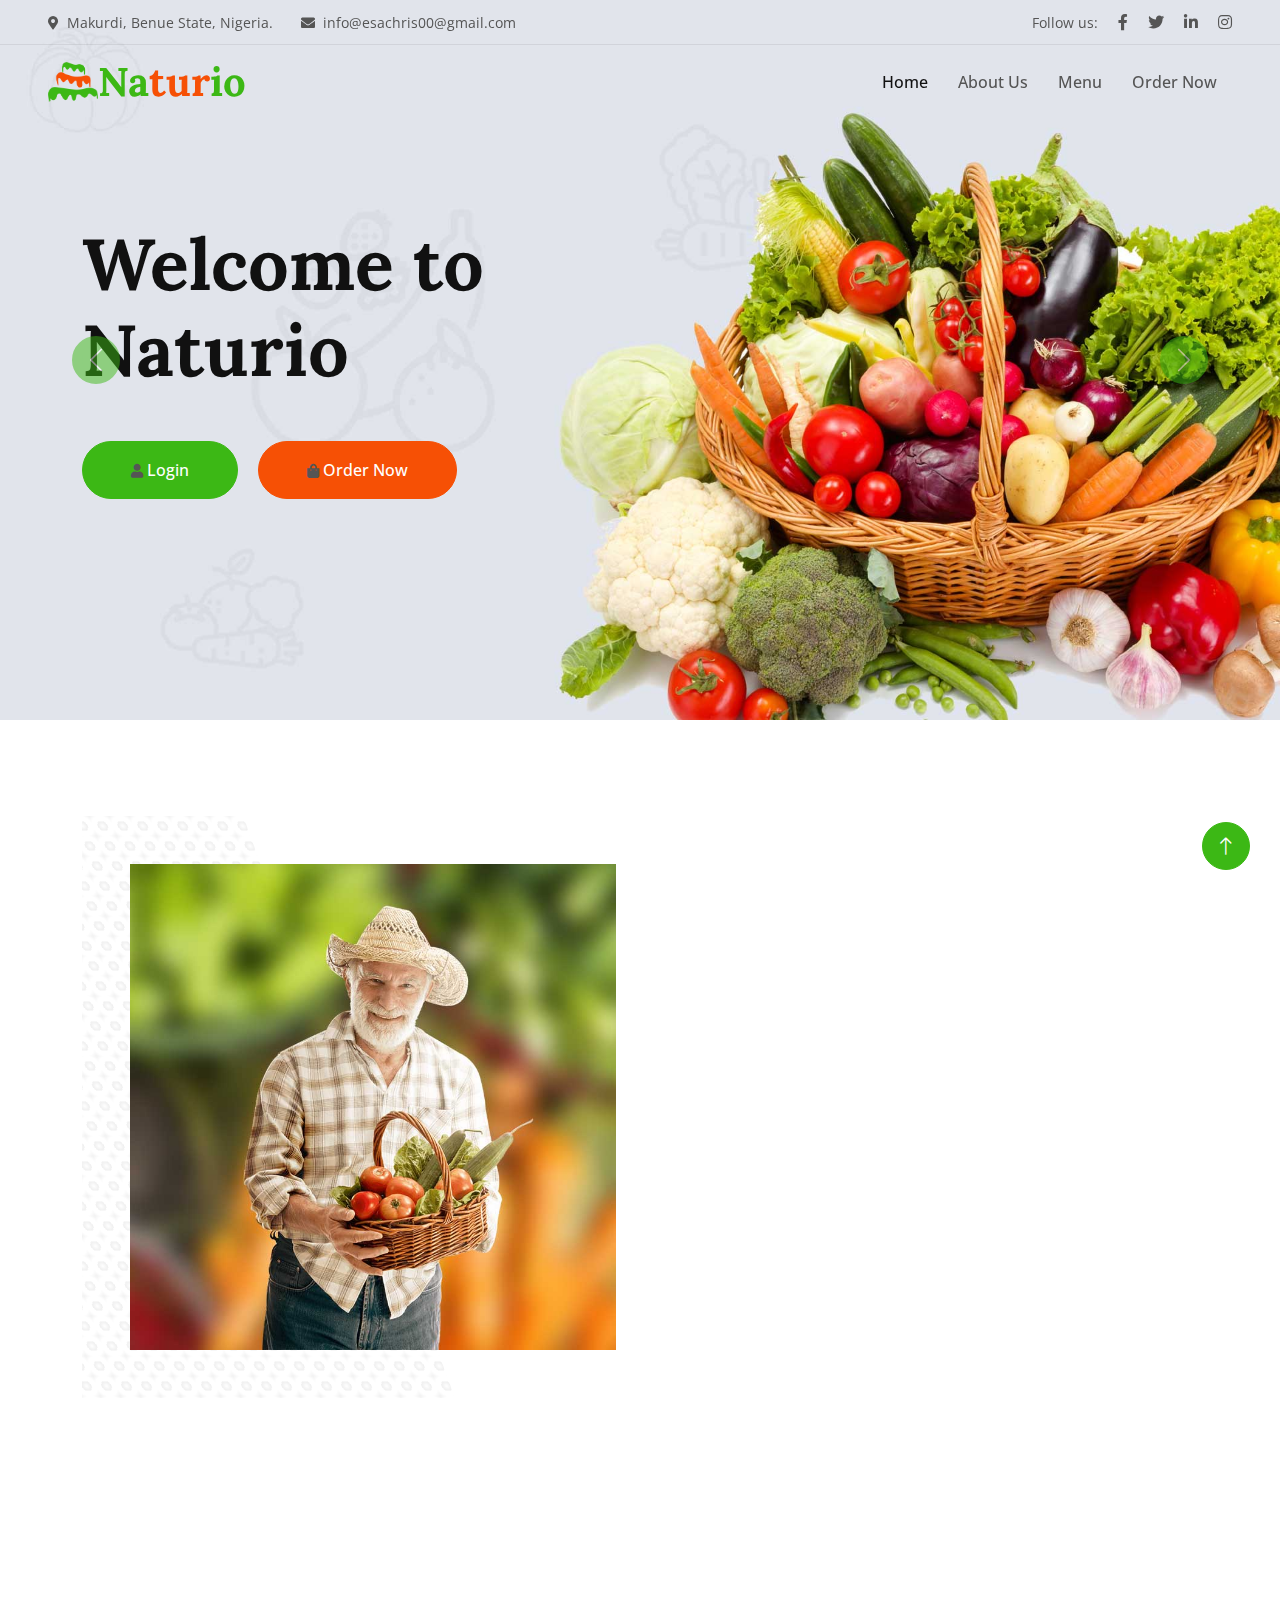
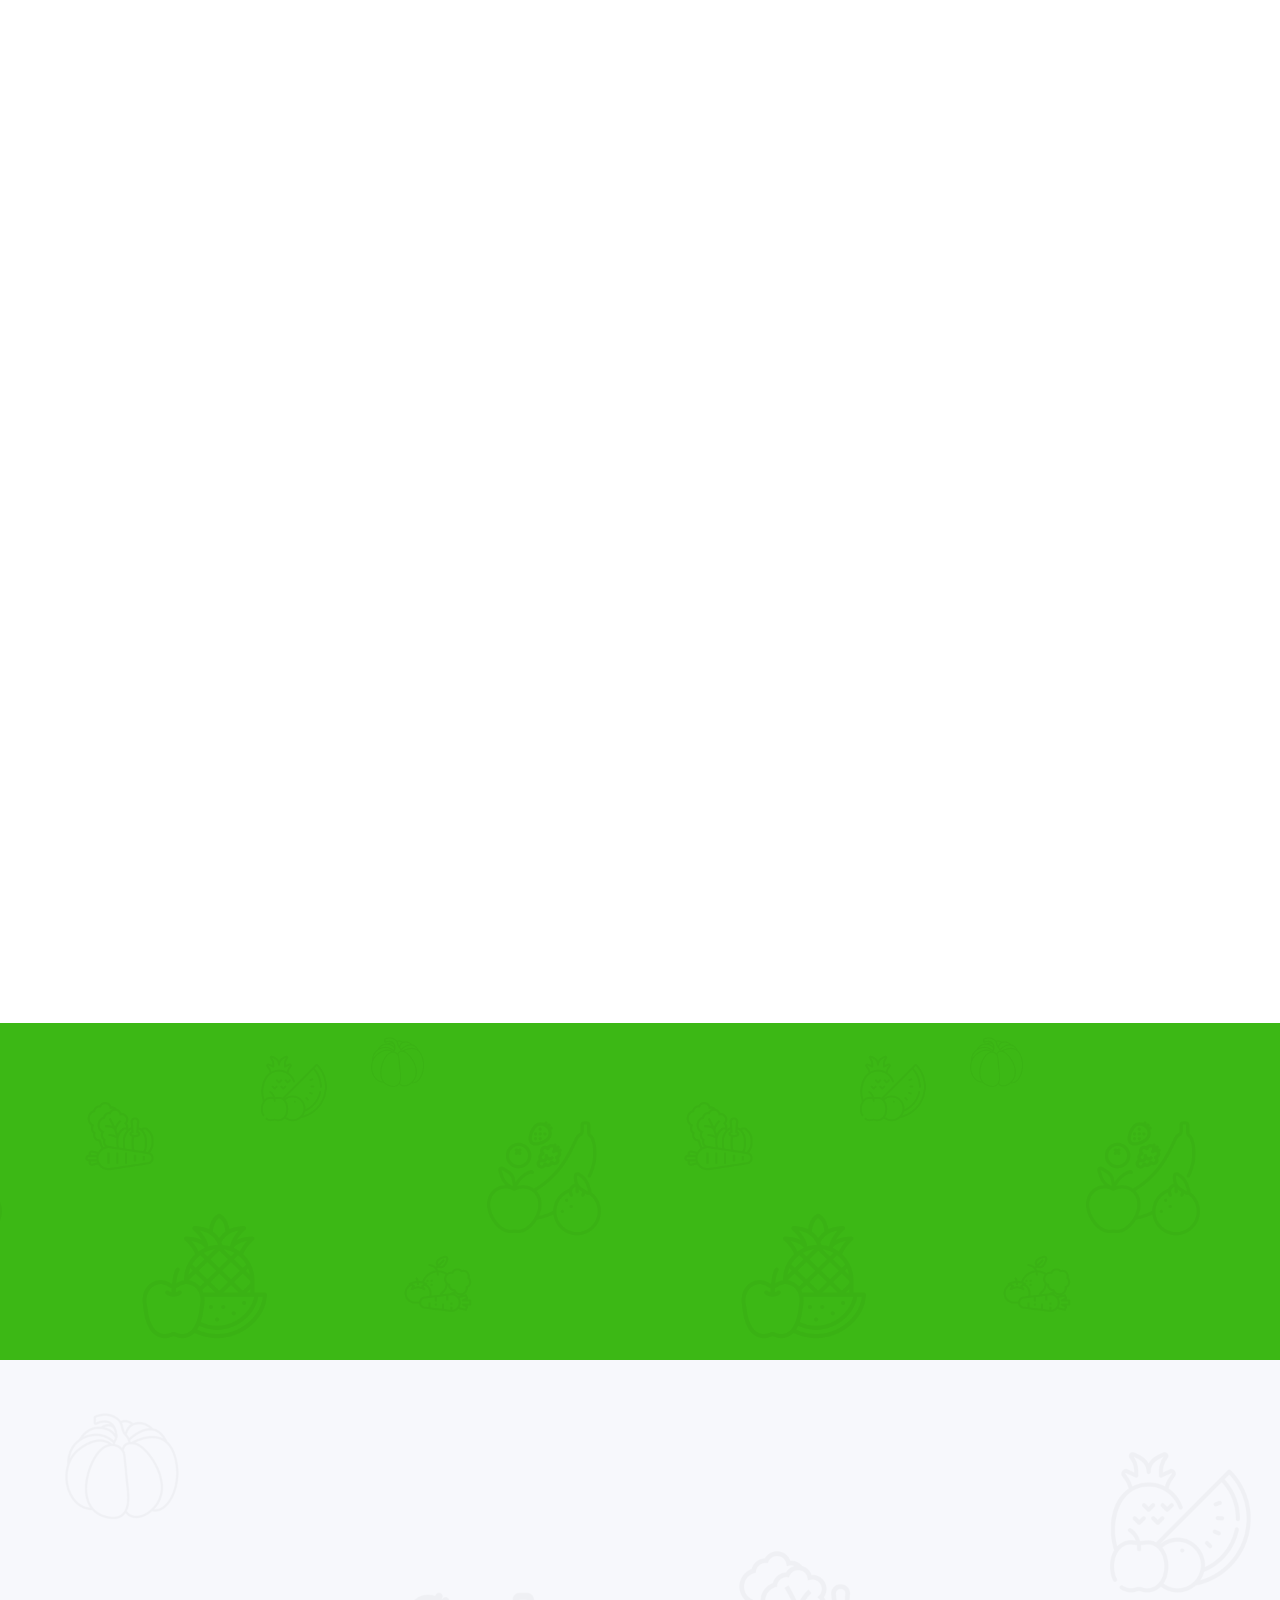
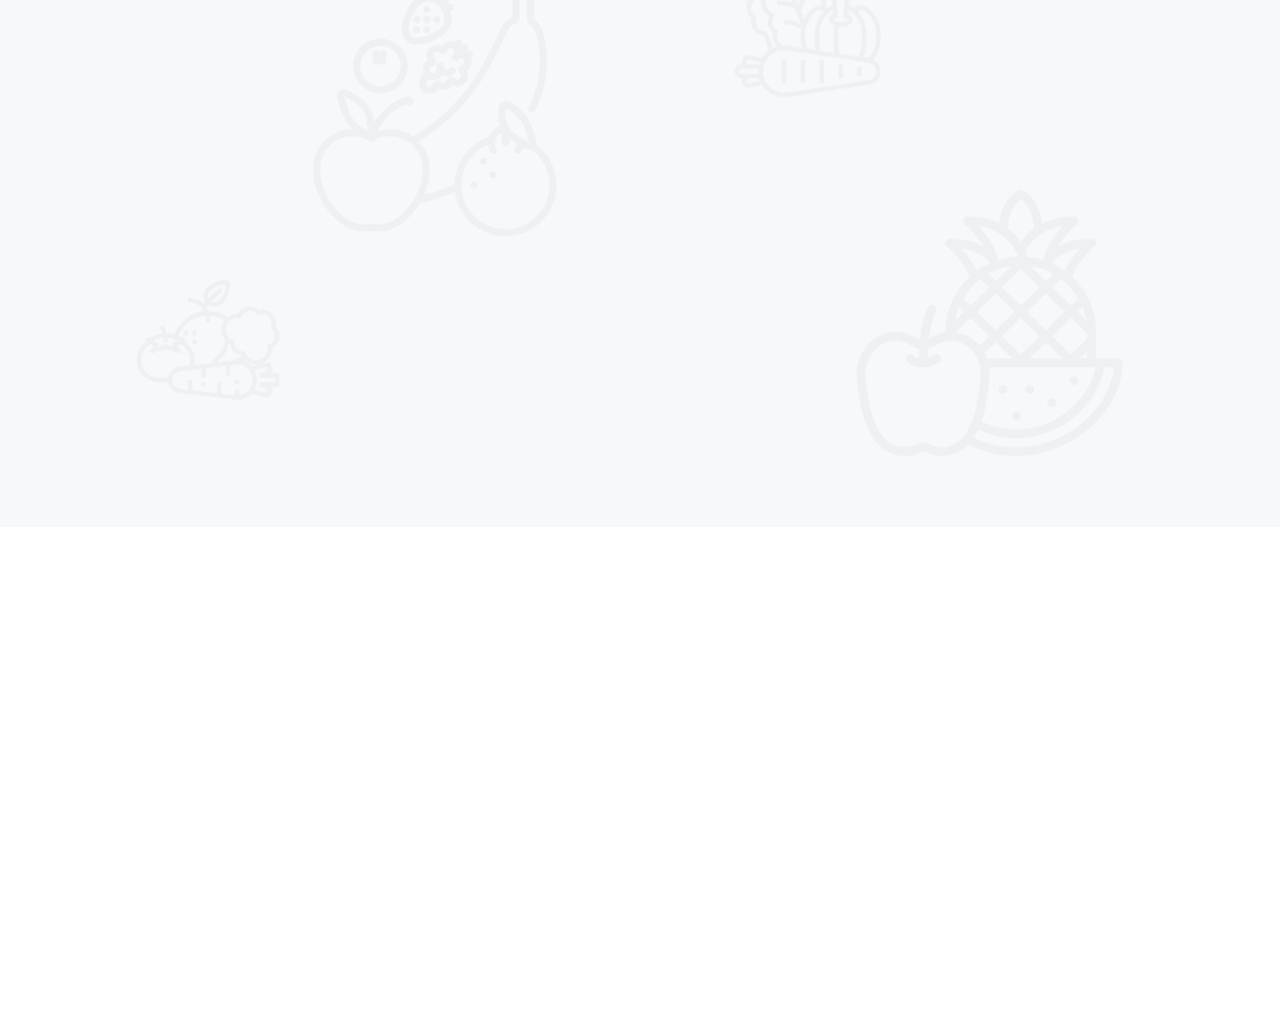
==== commit 8246802f: "modified:   index.html" ====
--- a/index.html
+++ b/index.html
@@ -231,12 +231,12 @@
                                     <span class="text-body text-decoration-line-through">N00.00</span>
                                 </div>
                                 <div class="d-flex border-top">
-                                    <small class="w-50 text-center border-end py-2">
-                                        <a class="text-body" href=""><i class="fa fa-eye text-primary me-2"></i>View detail</a>
-                                    </small>
-                                    <small class="w-50 text-center py-2">
-                                        <a class="text-body" href=""><i class="fa fa-shopping-bag text-primary me-2"></i>Add to cart</a>
-                                    </small>
+                                    <!-- <small class="w-50 text-center border-end py-2">
+                                        <a class="text-body" href=""><i class="fa fa-eye text-primary me-2"></i>View detail</a>
+                                    </small>
+                                    <small class="w-50 text-center py-2">
+                                        <a class="text-body" href=""><i class="fa fa-shopping-bag text-primary me-2"></i>Add to cart</a>
+                                    </small> -->
                                 </div>
                             </div>
                         </div>
@@ -252,12 +252,12 @@
                                     <span class="text-body text-decoration-line-through">N00.00</span>
                                 </div>
                                 <div class="d-flex border-top">
-                                    <small class="w-50 text-center border-end py-2">
-                                        <a class="text-body" href=""><i class="fa fa-eye text-primary me-2"></i>View detail</a>
-                                    </small>
-                                    <small class="w-50 text-center py-2">
-                                        <a class="text-body" href=""><i class="fa fa-shopping-bag text-primary me-2"></i>Add to cart</a>
-                                    </small>
+                                    <!-- <small class="w-50 text-center border-end py-2">
+                                        <a class="text-body" href=""><i class="fa fa-eye text-primary me-2"></i>View detail</a>
+                                    </small>
+                                    <small class="w-50 text-center py-2">
+                                        <a class="text-body" href=""><i class="fa fa-shopping-bag text-primary me-2"></i>Add to cart</a>
+                                    </small> -->
                                 </div>
                             </div>
                         </div>
@@ -273,12 +273,12 @@
                                     <span class="text-body text-decoration-line-through">N00.00</span>
                                 </div>
                                 <div class="d-flex border-top">
-                                    <small class="w-50 text-center border-end py-2">
-                                        <a class="text-body" href=""><i class="fa fa-eye text-primary me-2"></i>View detail</a>
-                                    </small>
-                                    <small class="w-50 text-center py-2">
-                                        <a class="text-body" href=""><i class="fa fa-shopping-bag text-primary me-2"></i>Add to cart</a>
-                                    </small>
+                                    <!-- <small class="w-50 text-center border-end py-2">
+                                        <a class="text-body" href=""><i class="fa fa-eye text-primary me-2"></i>View detail</a>
+                                    </small>
+                                    <small class="w-50 text-center py-2">
+                                        <a class="text-body" href=""><i class="fa fa-shopping-bag text-primary me-2"></i>Add to cart</a>
+                                    </small> -->
                                 </div>
                             </div>
                         </div>
@@ -294,12 +294,12 @@
                                     <span class="text-body text-decoration-line-through">N00.00</span>
                                 </div>
                                 <div class="d-flex border-top">
-                                    <small class="w-50 text-center border-end py-2">
-                                        <a class="text-body" href=""><i class="fa fa-eye text-primary me-2"></i>View detail</a>
-                                    </small>
-                                    <small class="w-50 text-center py-2">
-                                        <a class="text-body" href=""><i class="fa fa-shopping-bag text-primary me-2"></i>Add to cart</a>
-                                    </small>
+                                    <!-- <small class="w-50 text-center border-end py-2">
+                                        <a class="text-body" href=""><i class="fa fa-eye text-primary me-2"></i>View detail</a>
+                                    </small>
+                                    <small class="w-50 text-center py-2">
+                                        <a class="text-body" href=""><i class="fa fa-shopping-bag text-primary me-2"></i>Add to cart</a>
+                                    </small> -->
                                 </div>
                             </div>
                         </div>
@@ -315,12 +315,12 @@
                                     <span class="text-body text-decoration-line-through">N00.00</span>
                                 </div>
                                 <div class="d-flex border-top">
-                                    <small class="w-50 text-center border-end py-2">
-                                        <a class="text-body" href=""><i class="fa fa-eye text-primary me-2"></i>View detail</a>
-                                    </small>
-                                    <small class="w-50 text-center py-2">
-                                        <a class="text-body" href=""><i class="fa fa-shopping-bag text-primary me-2"></i>Add to cart</a>
-                                    </small>
+                                    <!-- <small class="w-50 text-center border-end py-2">
+                                        <a class="text-body" href=""><i class="fa fa-eye text-primary me-2"></i>View detail</a>
+                                    </small>
+                                    <small class="w-50 text-center py-2">
+                                        <a class="text-body" href=""><i class="fa fa-shopping-bag text-primary me-2"></i>Add to cart</a>
+                                    </small> -->
                                 </div>
                             </div>
                         </div>
@@ -336,12 +336,12 @@
                                     <span class="text-body text-decoration-line-through">N00.00</span>
                                 </div>
                                 <div class="d-flex border-top">
-                                    <small class="w-50 text-center border-end py-2">
-                                        <a class="text-body" href=""><i class="fa fa-eye text-primary me-2"></i>View detail</a>
-                                    </small>
-                                    <small class="w-50 text-center py-2">
-                                        <a class="text-body" href=""><i class="fa fa-shopping-bag text-primary me-2"></i>Add to cart</a>
-                                    </small>
+                                    <!-- <small class="w-50 text-center border-end py-2">
+                                        <a class="text-body" href=""><i class="fa fa-eye text-primary me-2"></i>View detail</a>
+                                    </small>
+                                    <small class="w-50 text-center py-2">
+                                        <a class="text-body" href=""><i class="fa fa-shopping-bag text-primary me-2"></i>Add to cart</a>
+                                    </small> -->
                                 </div>
                             </div>
                         </div>
@@ -357,12 +357,12 @@
                                     <span class="text-body text-decoration-line-through">N00.00</span>
                                 </div>
                                 <div class="d-flex border-top">
-                                    <small class="w-50 text-center border-end py-2">
-                                        <a class="text-body" href=""><i class="fa fa-eye text-primary me-2"></i>View detail</a>
-                                    </small>
-                                    <small class="w-50 text-center py-2">
-                                        <a class="text-body" href=""><i class="fa fa-shopping-bag text-primary me-2"></i>Add to cart</a>
-                                    </small>
+                                    <!-- <small class="w-50 text-center border-end py-2">
+                                        <a class="text-body" href=""><i class="fa fa-eye text-primary me-2"></i>View detail</a>
+                                    </small>
+                                    <small class="w-50 text-center py-2">
+                                        <a class="text-body" href=""><i class="fa fa-shopping-bag text-primary me-2"></i>Add to cart</a>
+                                    </small> -->
                                 </div>
                             </div>
                         </div>
@@ -378,12 +378,12 @@
                                     <span class="text-body text-decoration-line-through">N00.00</span>
                                 </div>
                                 <div class="d-flex border-top">
-                                    <small class="w-50 text-center border-end py-2">
-                                        <a class="text-body" href=""><i class="fa fa-eye text-primary me-2"></i>View detail</a>
-                                    </small>
-                                    <small class="w-50 text-center py-2">
-                                        <a class="text-body" href=""><i class="fa fa-shopping-bag text-primary me-2"></i>Add to cart</a>
-                                    </small>
+                                    <!-- <small class="w-50 text-center border-end py-2">
+                                        <a class="text-body" href=""><i class="fa fa-eye text-primary me-2"></i>View detail</a>
+                                    </small>
+                                    <small class="w-50 text-center py-2">
+                                        <a class="text-body" href=""><i class="fa fa-shopping-bag text-primary me-2"></i>Add to cart</a>
+                                    </small> -->
                                 </div>
                             </div>
                         </div>
@@ -406,12 +406,12 @@
                                     <span class="text-body text-decoration-line-through">N00.00</span>
                                 </div>
                                 <div class="d-flex border-top">
-                                    <small class="w-50 text-center border-end py-2">
-                                        <a class="text-body" href=""><i class="fa fa-eye text-primary me-2"></i>View detail</a>
-                                    </small>
-                                    <small class="w-50 text-center py-2">
-                                        <a class="text-body" href=""><i class="fa fa-shopping-bag text-primary me-2"></i>Add to cart</a>
-                                    </small>
+                                    <!-- <small class="w-50 text-center border-end py-2">
+                                        <a class="text-body" href=""><i class="fa fa-eye text-primary me-2"></i>View detail</a>
+                                    </small>
+                                    <small class="w-50 text-center py-2">
+                                        <a class="text-body" href=""><i class="fa fa-shopping-bag text-primary me-2"></i>Add to cart</a>
+                                    </small> -->
                                 </div>
                             </div>
                         </div>
@@ -427,12 +427,12 @@
                                     <span class="text-body text-decoration-line-through">N00.00</span>
                                 </div>
                                 <div class="d-flex border-top">
-                                    <small class="w-50 text-center border-end py-2">
-                                        <a class="text-body" href=""><i class="fa fa-eye text-primary me-2"></i>View detail</a>
-                                    </small>
-                                    <small class="w-50 text-center py-2">
-                                        <a class="text-body" href=""><i class="fa fa-shopping-bag text-primary me-2"></i>Add to cart</a>
-                                    </small>
+                                    <!-- <small class="w-50 text-center border-end py-2">
+                                        <a class="text-body" href=""><i class="fa fa-eye text-primary me-2"></i>View detail</a>
+                                    </small>
+                                    <small class="w-50 text-center py-2">
+                                        <a class="text-body" href=""><i class="fa fa-shopping-bag text-primary me-2"></i>Add to cart</a>
+                                    </small> -->
                                 </div>
                             </div>
                         </div>
@@ -448,12 +448,12 @@
                                     <span class="text-body text-decoration-line-through">$29.00</span>
                                 </div>
                                 <div class="d-flex border-top">
-                                    <small class="w-50 text-center border-end py-2">
-                                        <a class="text-body" href=""><i class="fa fa-eye text-primary me-2"></i>View detail</a>
-                                    </small>
-                                    <small class="w-50 text-center py-2">
-                                        <a class="text-body" href=""><i class="fa fa-shopping-bag text-primary me-2"></i>Add to cart</a>
-                                    </small>
+                                    <!-- <small class="w-50 text-center border-end py-2">
+                                        <a class="text-body" href=""><i class="fa fa-eye text-primary me-2"></i>View detail</a>
+                                    </small>
+                                    <small class="w-50 text-center py-2">
+                                        <a class="text-body" href=""><i class="fa fa-shopping-bag text-primary me-2"></i>Add to cart</a>
+                                    </small> -->
                                 </div>
                             </div>
                         </div>
@@ -469,12 +469,12 @@
                                     <span class="text-body text-decoration-line-through">N00.00</span>
                                 </div>
                                 <div class="d-flex border-top">
-                                    <small class="w-50 text-center border-end py-2">
-                                        <a class="text-body" href=""><i class="fa fa-eye text-primary me-2"></i>View detail</a>
-                                    </small>
-                                    <small class="w-50 text-center py-2">
-                                        <a class="text-body" href=""><i class="fa fa-shopping-bag text-primary me-2"></i>Add to cart</a>
-                                    </small>
+                                    <!-- <small class="w-50 text-center border-end py-2">
+                                        <a class="text-body" href=""><i class="fa fa-eye text-primary me-2"></i>View detail</a>
+                                    </small>
+                                    <small class="w-50 text-center py-2">
+                                        <a class="text-body" href=""><i class="fa fa-shopping-bag text-primary me-2"></i>Add to cart</a>
+                                    </small> -->
                                 </div>
                             </div>
                         </div>
@@ -490,12 +490,12 @@
                                     <span class="text-body text-decoration-line-through">N00.00</span>
                                 </div>
                                 <div class="d-flex border-top">
-                                    <small class="w-50 text-center border-end py-2">
-                                        <a class="text-body" href=""><i class="fa fa-eye text-primary me-2"></i>View detail</a>
-                                    </small>
-                                    <small class="w-50 text-center py-2">
-                                        <a class="text-body" href=""><i class="fa fa-shopping-bag text-primary me-2"></i>Add to cart</a>
-                                    </small>
+                                    <!-- <small class="w-50 text-center border-end py-2">
+                                        <a class="text-body" href=""><i class="fa fa-eye text-primary me-2"></i>View detail</a>
+                                    </small>
+                                    <small class="w-50 text-center py-2">
+                                        <a class="text-body" href=""><i class="fa fa-shopping-bag text-primary me-2"></i>Add to cart</a>
+                                    </small> -->
                                 </div>
                             </div>
                         </div>
@@ -511,12 +511,12 @@
                                     <span class="text-body text-decoration-line-through">N00.00</span>
                                 </div>
                                 <div class="d-flex border-top">
-                                    <small class="w-50 text-center border-end py-2">
-                                        <a class="text-body" href=""><i class="fa fa-eye text-primary me-2"></i>View detail</a>
-                                    </small>
-                                    <small class="w-50 text-center py-2">
-                                        <a class="text-body" href=""><i class="fa fa-shopping-bag text-primary me-2"></i>Add to cart</a>
-                                    </small>
+                                    <!-- <small class="w-50 text-center border-end py-2">
+                                        <a class="text-body" href=""><i class="fa fa-eye text-primary me-2"></i>View detail</a>
+                                    </small>
+                                    <small class="w-50 text-center py-2">
+                                        <a class="text-body" href=""><i class="fa fa-shopping-bag text-primary me-2"></i>Add to cart</a>
+                                    </small> -->
                                 </div>
                             </div>
                         </div>
@@ -532,12 +532,12 @@
                                     <span class="text-body text-decoration-line-through">N00.00</span>
                                 </div>
                                 <div class="d-flex border-top">
-                                    <small class="w-50 text-center border-end py-2">
-                                        <a class="text-body" href=""><i class="fa fa-eye text-primary me-2"></i>View detail</a>
-                                    </small>
-                                    <small class="w-50 text-center py-2">
-                                        <a class="text-body" href=""><i class="fa fa-shopping-bag text-primary me-2"></i>Add to cart</a>
-                                    </small>
+                                    <!-- <small class="w-50 text-center border-end py-2">
+                                        <a class="text-body" href=""><i class="fa fa-eye text-primary me-2"></i>View detail</a>
+                                    </small>
+                                    <small class="w-50 text-center py-2">
+                                        <a class="text-body" href=""><i class="fa fa-shopping-bag text-primary me-2"></i>Add to cart</a>
+                                    </small> -->
                                 </div>
                             </div>
                         </div>
@@ -553,12 +553,12 @@
                                     <span class="text-body text-decoration-line-through">N00.00</span>
                                 </div>
                                 <div class="d-flex border-top">
-                                    <small class="w-50 text-center border-end py-2">
-                                        <a class="text-body" href=""><i class="fa fa-eye text-primary me-2"></i>View detail</a>
-                                    </small>
-                                    <small class="w-50 text-center py-2">
-                                        <a class="text-body" href=""><i class="fa fa-shopping-bag text-primary me-2"></i>Add to cart</a>
-                                    </small>
+                                    <!-- <small class="w-50 text-center border-end py-2">
+                                        <a class="text-body" href=""><i class="fa fa-eye text-primary me-2"></i>View detail</a>
+                                    </small>
+                                    <small class="w-50 text-center py-2">
+                                        <a class="text-body" href=""><i class="fa fa-shopping-bag text-primary me-2"></i>Add to cart</a>
+                                    </small> -->
                                 </div>
                             </div>
                         </div>
@@ -581,12 +581,12 @@
                                     <span class="text-body text-decoration-line-through">N00.00</span>
                                 </div>
                                 <div class="d-flex border-top">
-                                    <small class="w-50 text-center border-end py-2">
-                                        <a class="text-body" href=""><i class="fa fa-eye text-primary me-2"></i>View detail</a>
-                                    </small>
-                                    <small class="w-50 text-center py-2">
-                                        <a class="text-body" href=""><i class="fa fa-shopping-bag text-primary me-2"></i>Add to cart</a>
-                                    </small>
+                                    <!-- <small class="w-50 text-center border-end py-2">
+                                        <a class="text-body" href=""><i class="fa fa-eye text-primary me-2"></i>View detail</a>
+                                    </small>
+                                    <small class="w-50 text-center py-2">
+                                        <a class="text-body" href=""><i class="fa fa-shopping-bag text-primary me-2"></i>Add to cart</a>
+                                    </small> -->
                                 </div>
                             </div>
                         </div>
@@ -602,12 +602,12 @@
                                     <span class="text-body text-decoration-line-through">N00.00</span>
                                 </div>
                                 <div class="d-flex border-top">
-                                    <small class="w-50 text-center border-end py-2">
-                                        <a class="text-body" href=""><i class="fa fa-eye text-primary me-2"></i>View detail</a>
-                                    </small>
-                                    <small class="w-50 text-center py-2">
-                                        <a class="text-body" href=""><i class="fa fa-shopping-bag text-primary me-2"></i>Add to cart</a>
-                                    </small>
+                                    <!-- <small class="w-50 text-center border-end py-2">
+                                        <a class="text-body" href=""><i class="fa fa-eye text-primary me-2"></i>View detail</a>
+                                    </small>
+                                    <small class="w-50 text-center py-2">
+                                        <a class="text-body" href=""><i class="fa fa-shopping-bag text-primary me-2"></i>Add to cart</a>
+                                    </small> -->
                                 </div>
                             </div>
                         </div>
@@ -623,12 +623,12 @@
                                     <span class="text-body text-decoration-line-through">N00.00</span>
                                 </div>
                                 <div class="d-flex border-top">
-                                    <small class="w-50 text-center border-end py-2">
-                                        <a class="text-body" href=""><i class="fa fa-eye text-primary me-2"></i>View detail</a>
-                                    </small>
-                                    <small class="w-50 text-center py-2">
-                                        <a class="text-body" href=""><i class="fa fa-shopping-bag text-primary me-2"></i>Add to cart</a>
-                                    </small>
+                                    <!-- <small class="w-50 text-center border-end py-2">
+                                        <a class="text-body" href=""><i class="fa fa-eye text-primary me-2"></i>View detail</a>
+                                    </small>
+                                    <small class="w-50 text-center py-2">
+                                        <a class="text-body" href=""><i class="fa fa-shopping-bag text-primary me-2"></i>Add to cart</a>
+                                    </small> -->
                                 </div>
                             </div>
                         </div>
@@ -644,12 +644,12 @@
                                     <span class="text-body text-decoration-line-through">N00.00</span>
                                 </div>
                                 <div class="d-flex border-top">
-                                    <small class="w-50 text-center border-end py-2">
-                                        <a class="text-body" href=""><i class="fa fa-eye text-primary me-2"></i>View detail</a>
-                                    </small>
-                                    <small class="w-50 text-center py-2">
-                                        <a class="text-body" href=""><i class="fa fa-shopping-bag text-primary me-2"></i>Add to cart</a>
-                                    </small>
+                                    <!-- <small class="w-50 text-center border-end py-2">
+                                        <a class="text-body" href=""><i class="fa fa-eye text-primary me-2"></i>View detail</a>
+                                    </small>
+                                    <small class="w-50 text-center py-2">
+                                        <a class="text-body" href=""><i class="fa fa-shopping-bag text-primary me-2"></i>Add to cart</a>
+                                    </small> -->
                                 </div>
                             </div>
                         </div>
@@ -665,12 +665,12 @@
                                     <span class="text-body text-decoration-line-through">N00.00</span>
                                 </div>
                                 <div class="d-flex border-top">
-                                    <small class="w-50 text-center border-end py-2">
-                                        <a class="text-body" href=""><i class="fa fa-eye text-primary me-2"></i>View detail</a>
-                                    </small>
-                                    <small class="w-50 text-center py-2">
-                                        <a class="text-body" href=""><i class="fa fa-shopping-bag text-primary me-2"></i>Add to cart</a>
-                                    </small>
+                                    <!-- <small class="w-50 text-center border-end py-2">
+                                        <a class="text-body" href=""><i class="fa fa-eye text-primary me-2"></i>View detail</a>
+                                    </small>
+                                    <small class="w-50 text-center py-2">
+                                        <a class="text-body" href=""><i class="fa fa-shopping-bag text-primary me-2"></i>Add to cart</a>
+                                    </small> -->
                                 </div>
                             </div>
                         </div>
@@ -686,12 +686,12 @@
                                     <span class="text-body text-decoration-line-through">N00.00</span>
                                 </div>
                                 <div class="d-flex border-top">
-                                    <small class="w-50 text-center border-end py-2">
-                                        <a class="text-body" href=""><i class="fa fa-eye text-primary me-2"></i>View detail</a>
-                                    </small>
-                                    <small class="w-50 text-center py-2">
-                                        <a class="text-body" href=""><i class="fa fa-shopping-bag text-primary me-2"></i>Add to cart</a>
-                                    </small>
+                                    <!-- <small class="w-50 text-center border-end py-2">
+                                        <a class="text-body" href=""><i class="fa fa-eye text-primary me-2"></i>View detail</a>
+                                    </small>
+                                    <small class="w-50 text-center py-2">
+                                        <a class="text-body" href=""><i class="fa fa-shopping-bag text-primary me-2"></i>Add to cart</a>
+                                    </small> -->
                                 </div>
                             </div>
                         </div>
@@ -707,12 +707,12 @@
                                     <span class="text-body text-decoration-line-through">N00.00</span>
                                 </div>
                                 <div class="d-flex border-top">
-                                    <small class="w-50 text-center border-end py-2">
-                                        <a class="text-body" href=""><i class="fa fa-eye text-primary me-2"></i>View detail</a>
-                                    </small>
-                                    <small class="w-50 text-center py-2">
-                                        <a class="text-body" href=""><i class="fa fa-shopping-bag text-primary me-2"></i>Add to cart</a>
-                                    </small>
+                                    <!-- <small class="w-50 text-center border-end py-2">
+                                        <a class="text-body" href=""><i class="fa fa-eye text-primary me-2"></i>View detail</a>
+                                    </small>
+                                    <small class="w-50 text-center py-2">
+                                        <a class="text-body" href=""><i class="fa fa-shopping-bag text-primary me-2"></i>Add to cart</a>
+                                    </small> -->
                                 </div>
                             </div>
                         </div>
@@ -728,12 +728,12 @@
                                     <span class="text-body text-decoration-line-through">N00.00</span>
                                 </div>
                                 <div class="d-flex border-top">
-                                    <small class="w-50 text-center border-end py-2">
-                                        <a class="text-body" href=""><i class="fa fa-eye text-primary me-2"></i>View detail</a>
-                                    </small>
-                                    <small class="w-50 text-center py-2">
-                                        <a class="text-body" href=""><i class="fa fa-shopping-bag text-primary me-2"></i>Add to cart</a>
-                                    </small>
+                                    <!-- <small class="w-50 text-center border-end py-2">
+                                        <a class="text-body" href=""><i class="fa fa-eye text-primary me-2"></i>View detail</a>
+                                    </small>
+                                    <small class="w-50 text-center py-2">
+                                        <a class="text-body" href=""><i class="fa fa-shopping-bag text-primary me-2"></i>Add to cart</a>
+                                    </small> -->
                                 </div>
                             </div>
                         </div>
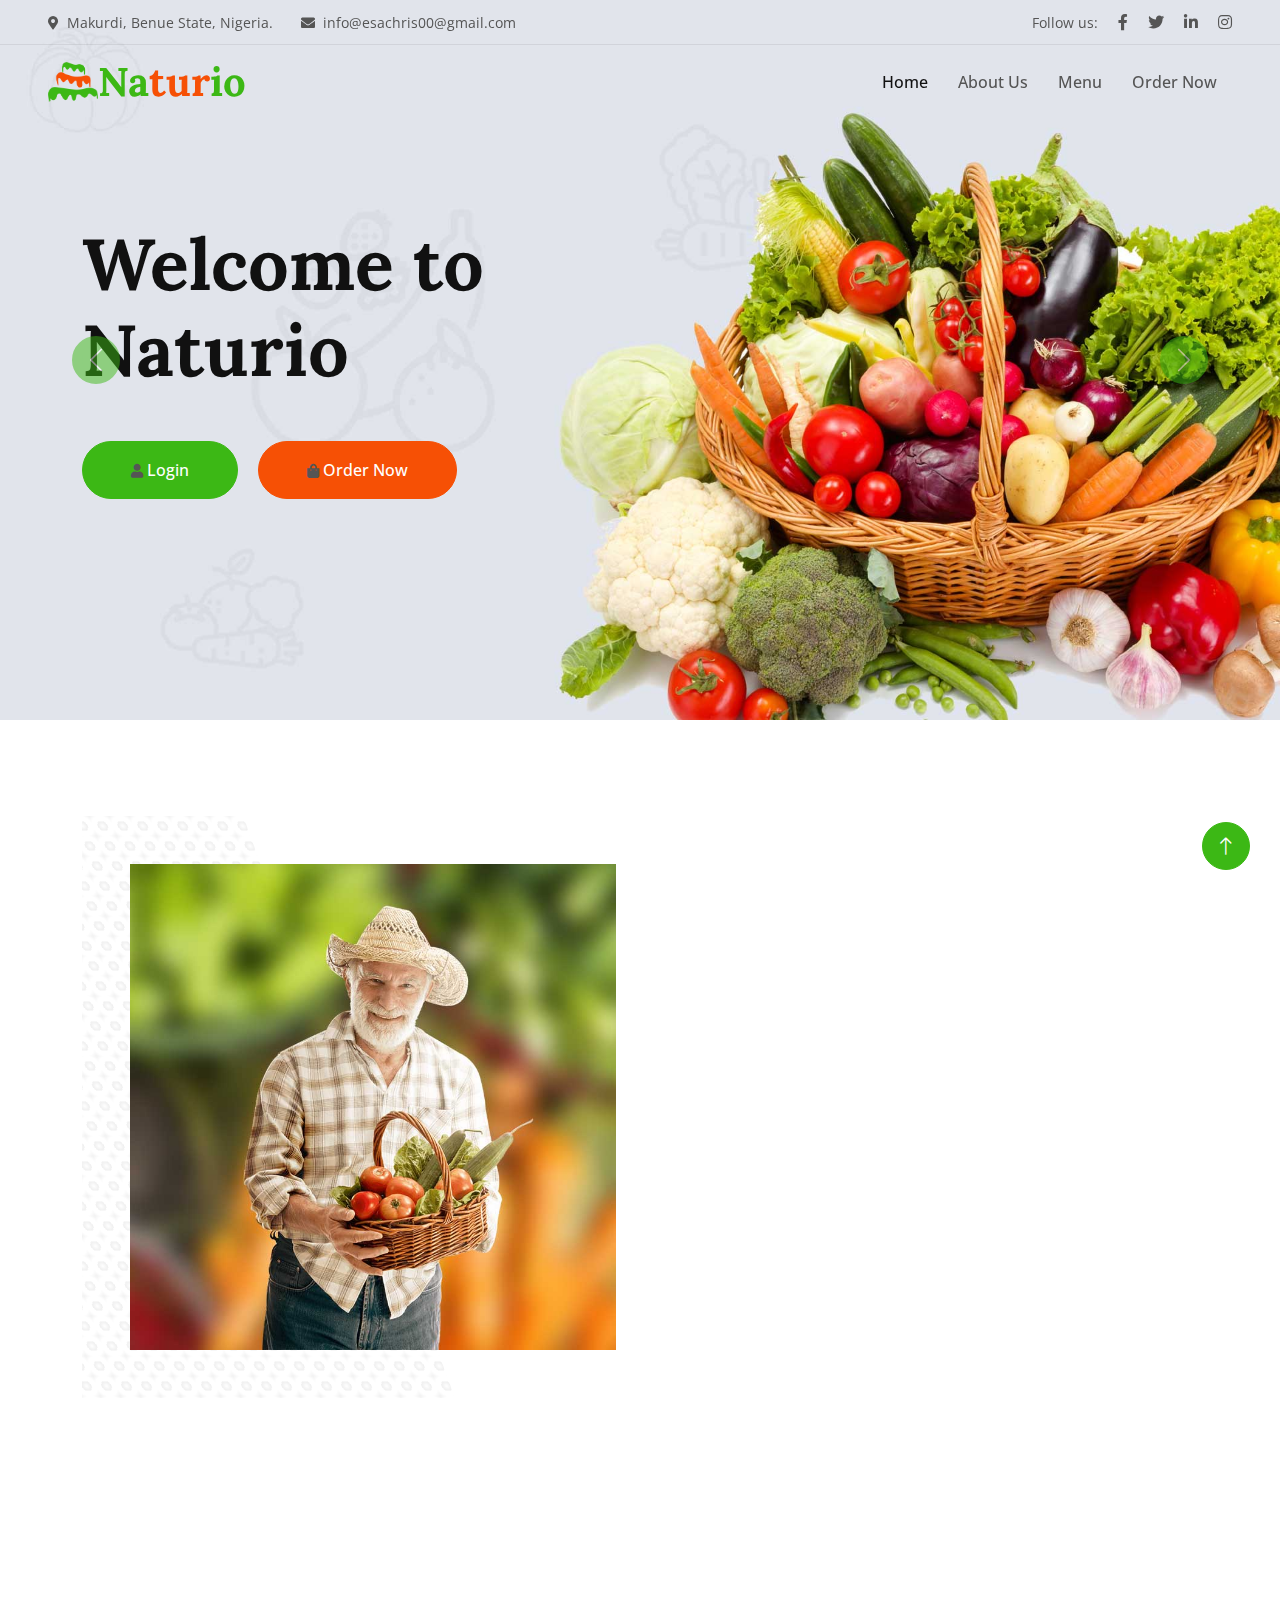
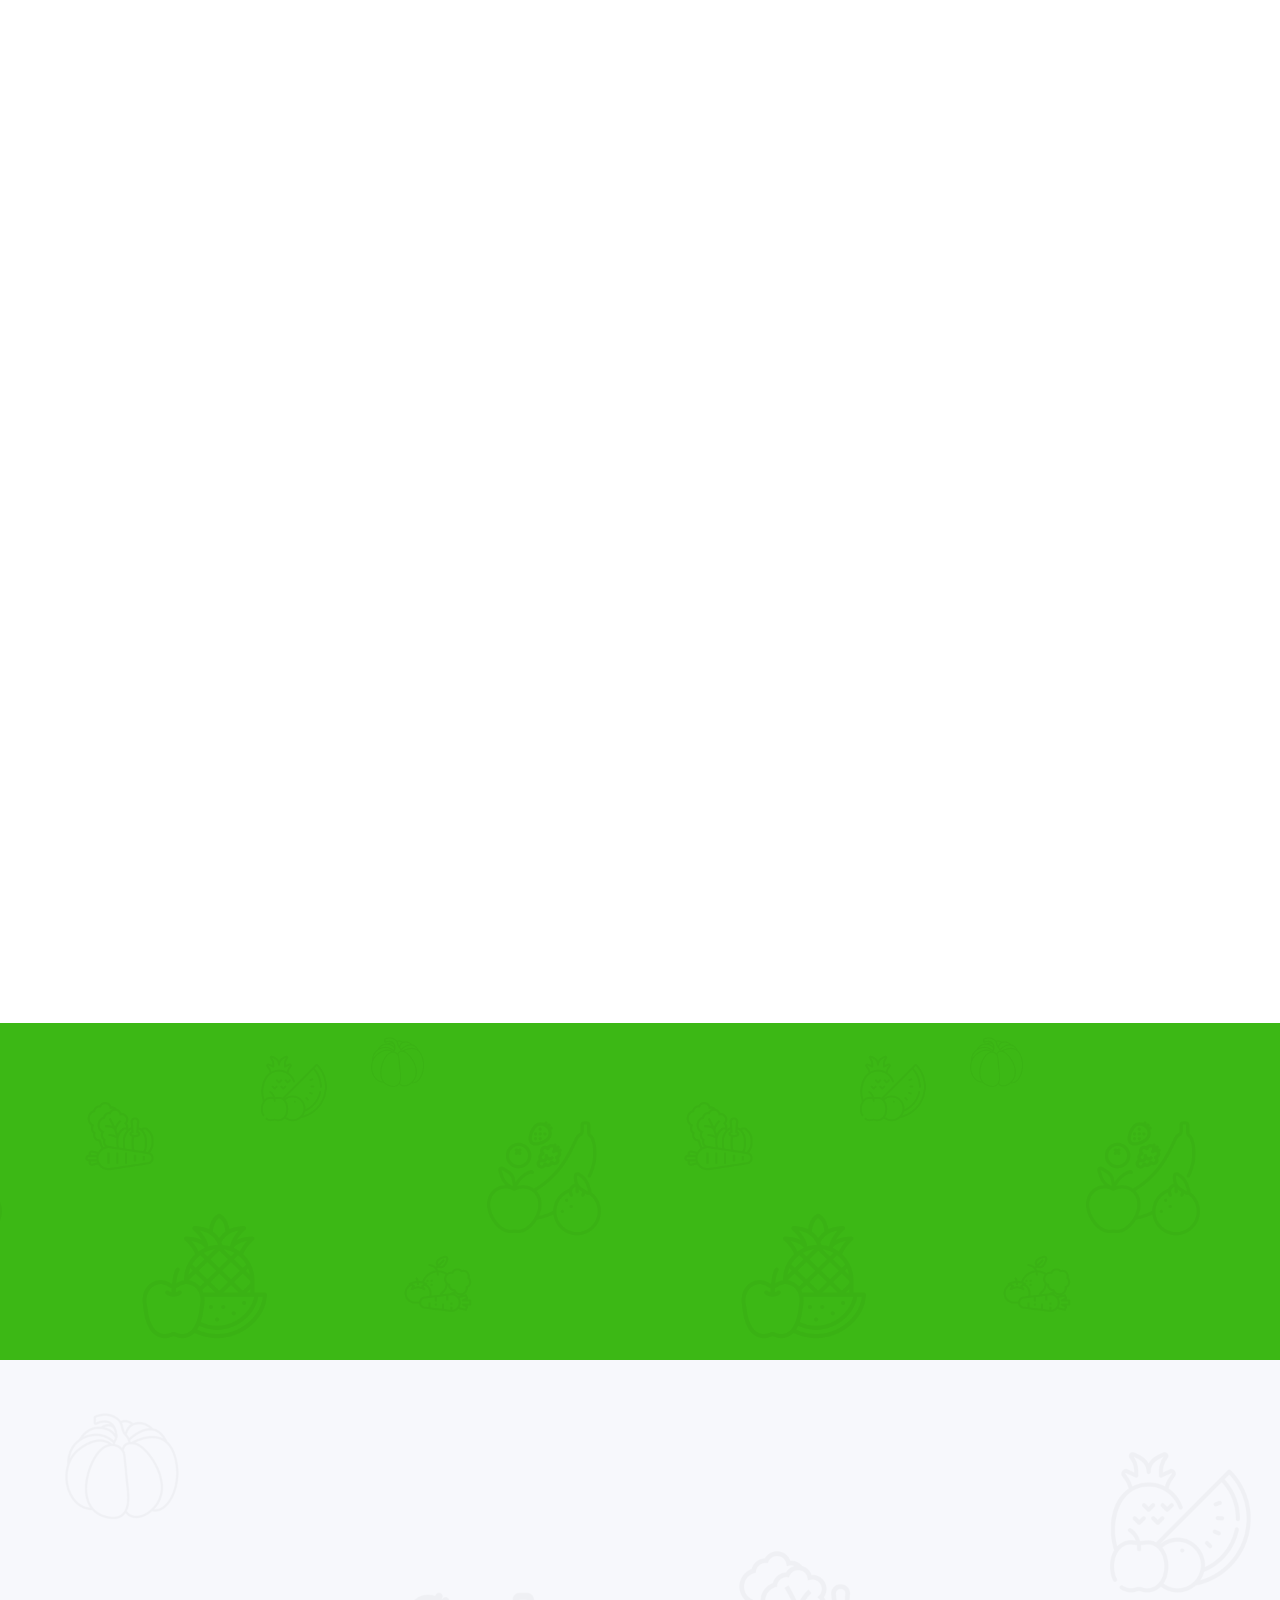
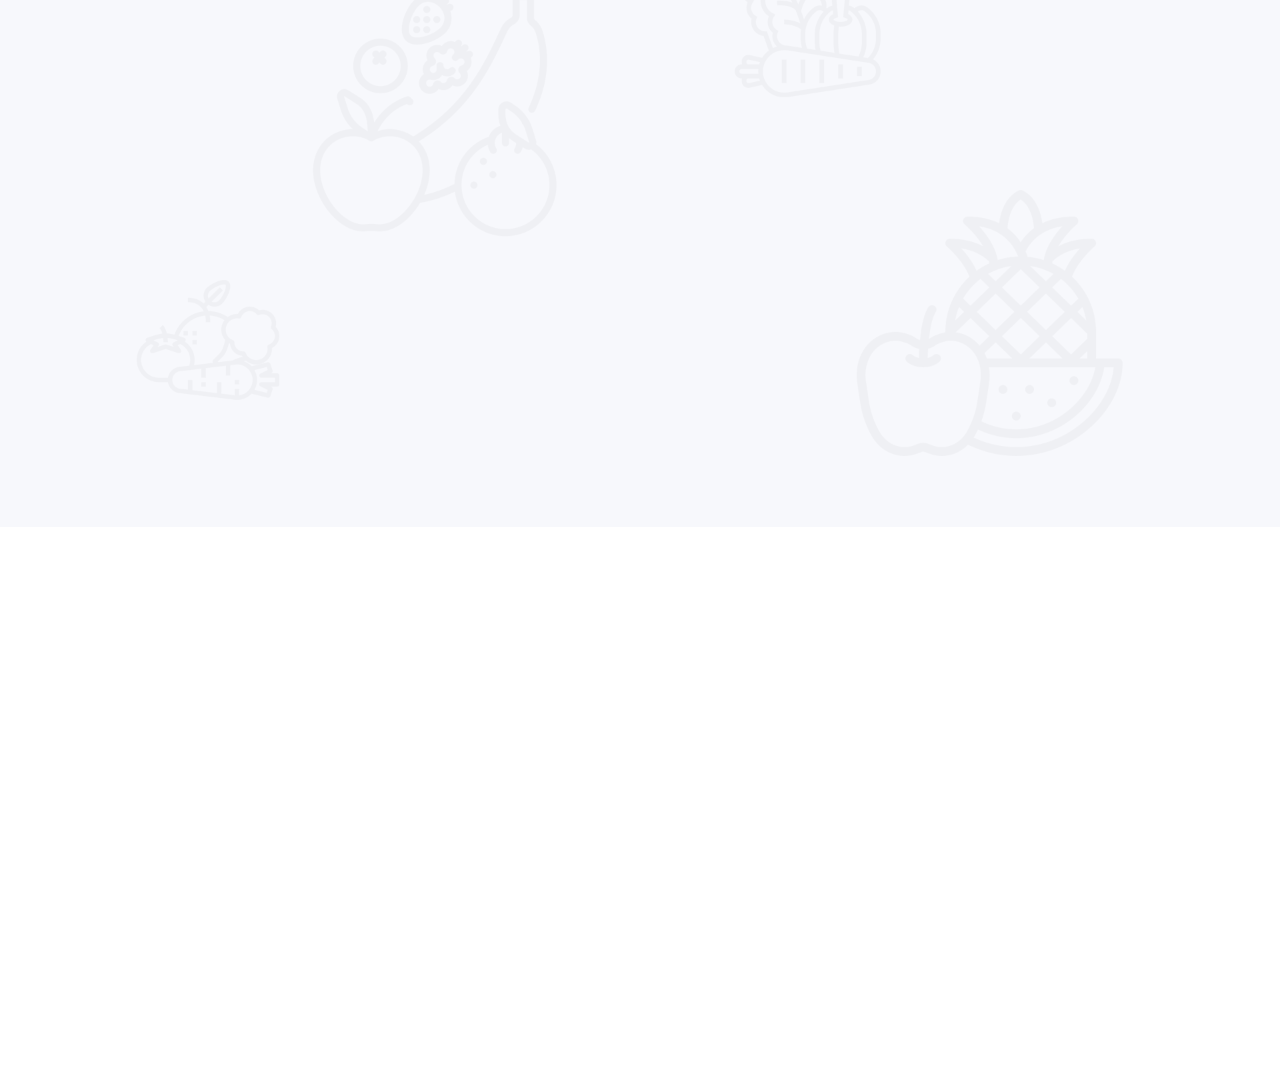
==== commit 1abe55d1: "modified:   index.html" ====
--- a/index.html
+++ b/index.html
@@ -829,7 +829,7 @@
             <div class="row g-5">
                 <div class="col-lg-3 col-md-6">
                     <h1 class="fw-bold text-primary mb-4">Na<span class="text-secondary">tur</span>io</h1>
-                    <p>Diam dolor diam ipsum sit. Aliqu diam amet diam et eos. Clita erat ipsum et lorem et sit, sed stet lorem sit clita</p>
+                    <p>The quality of the food and the overall dinning experience justify the cost.You are paying for more than just a meal;you are paying for an experience that delights all your senses.</p>
                     <div class="d-flex pt-2">
                         <a class="btn btn-square btn-outline-light rounded-circle me-1" href=""><i class="fab fa-twitter"></i></a>
                         <a class="btn btn-square btn-outline-light rounded-circle me-1" href=""><i class="fab fa-facebook-f"></i></a>
@@ -839,21 +839,21 @@
                 </div>
                 <div class="col-lg-3 col-md-6">
                     <h4 class="text-light mb-4">Address</h4>
-                    <p><i class="fa fa-map-marker-alt me-3"></i>Makurdi, Benue State, Nigeria.</p>
-                    <p><i class="fa fa-phone-alt me-3"></i>+234 (0)915 5775 787</p>
-                    <p><i class="fa fa-envelope me-3"></i>esachris00@gmail.com</p>
+                    <p><i class="fa fa-map-marker-alt me-3"></i>1b,Oke Igbala Street, Lagos, Nigeria.</p>
+                    <p><i class="fa fa-phone-alt me-3"></i>+234 (0)806 5237 899</p>
+                    <p><i class="fa fa-envelope me-3"></i>koladefoluke84@gmail.com</p>
                 </div>
                 <div class="col-lg-3 col-md-6">
                     <h4 class="text-light mb-4">Quick Links</h4>
                     <a class="btn btn-link" href="">Home</a>
-                    <a class="btn btn-link" href="">About</a>
-                    <a class="btn btn-link" href="">Our Menu</a>
-                    <a class="btn btn-link" href="">Order Now</a>
+                    <a class="btn btn-link" href="#about">About</a>
+                    <a class="btn btn-link" href="#Menu">Our Menu</a>
+                    <a class="btn btn-link" href="https://shorturl.at/sBxKJ">Order Now</a>
                 
                 </div>
                 <div class="col-lg-3 col-md-6">
                     <h4 class="text-light mb-4">Newsletter</h4>
-                    <p>Dolor amet sit justo amet elitr clita ipsum elitr est.</p>
+                    <p>The resturant boasts a cozy, yet vibrant atmosphere that perfectly blends rustic charm with modern comfort.</p>
                     <div class="position-relative mx-auto" style="max-width: 400px;">
                         <input class="form-control bg-transparent w-100 py-3 ps-4 pe-5" type="text" placeholder="Your email">
                         <button type="button" class="btn btn-primary py-2 position-absolute top-0 end-0 mt-2 me-2">SignUp</button>
@@ -865,10 +865,10 @@
             <div class="container">
                 <div class="row">
                     <div class="col-md-6 text-center text-md-start mb-3 mb-md-0">
-                        &copy; <a href="#">EKre Christian</a>, All Right Reserved 2024.
+                        &copy; <a href="https://www.instagram.com/techiekraft/">© Foluke & Chinedu,</a>, All Right Reserved 2024.
                     </div>
                     <div class="col-md-6 text-center text-md-end">
-                    Designed By <a href="https://www.instagram.com/official_stylezgraphics/">Esa Kris</a>
+                    Designed By <a href="https://www.instagram.com/techiekraft/">Foluke & Chinedu</a>
 
                     </div>
                 </div>
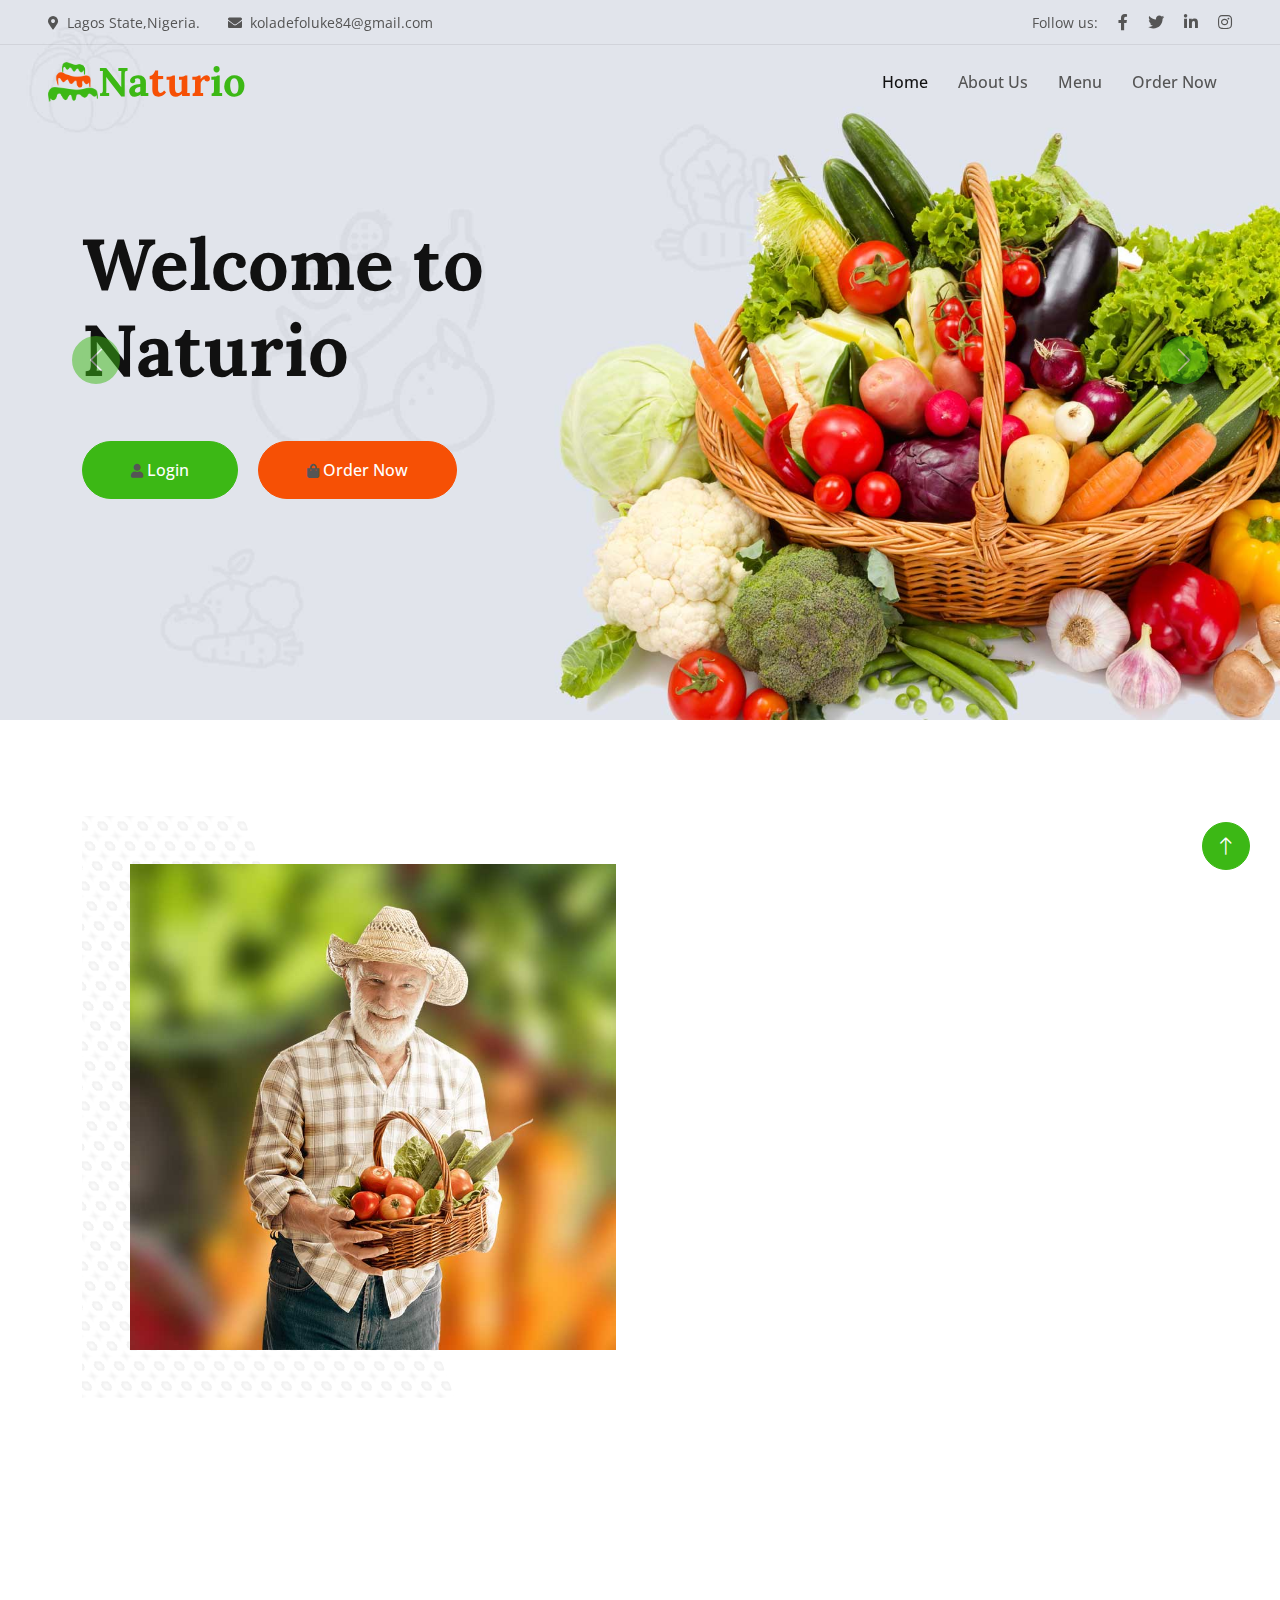
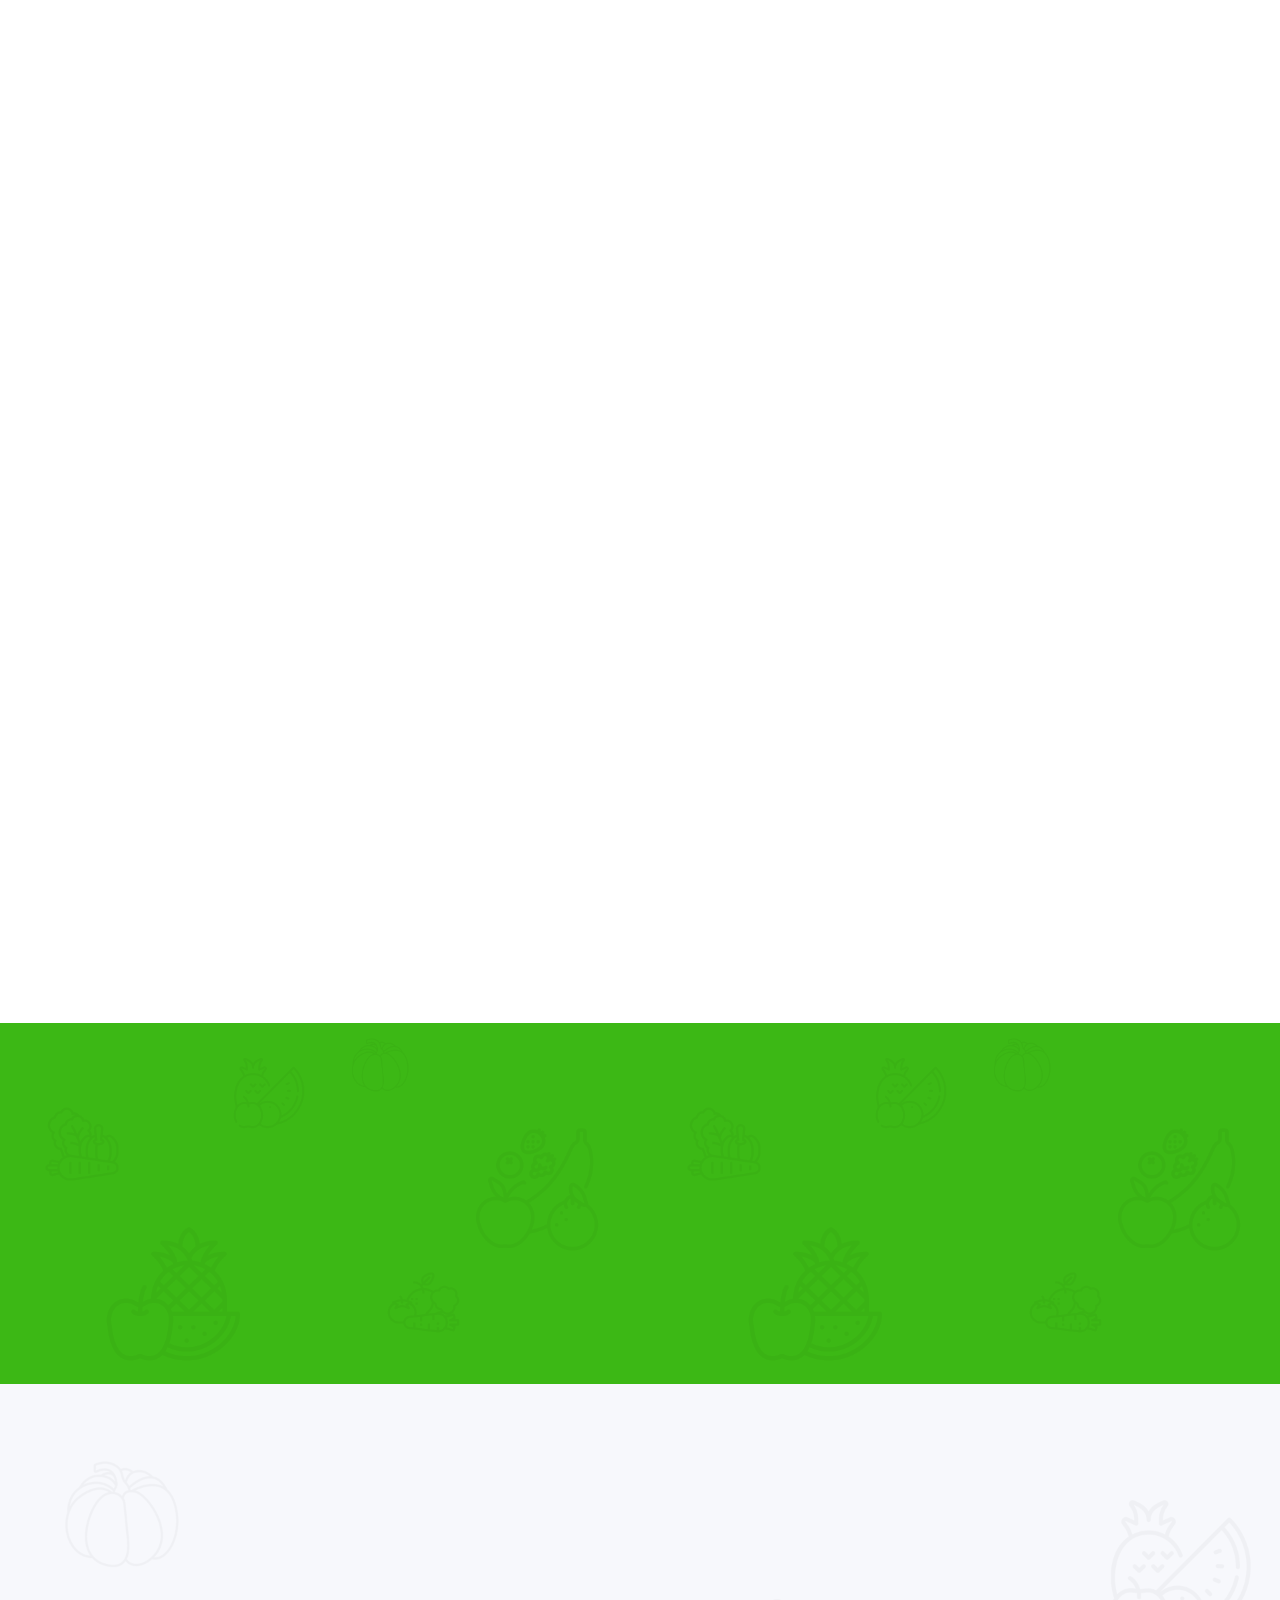
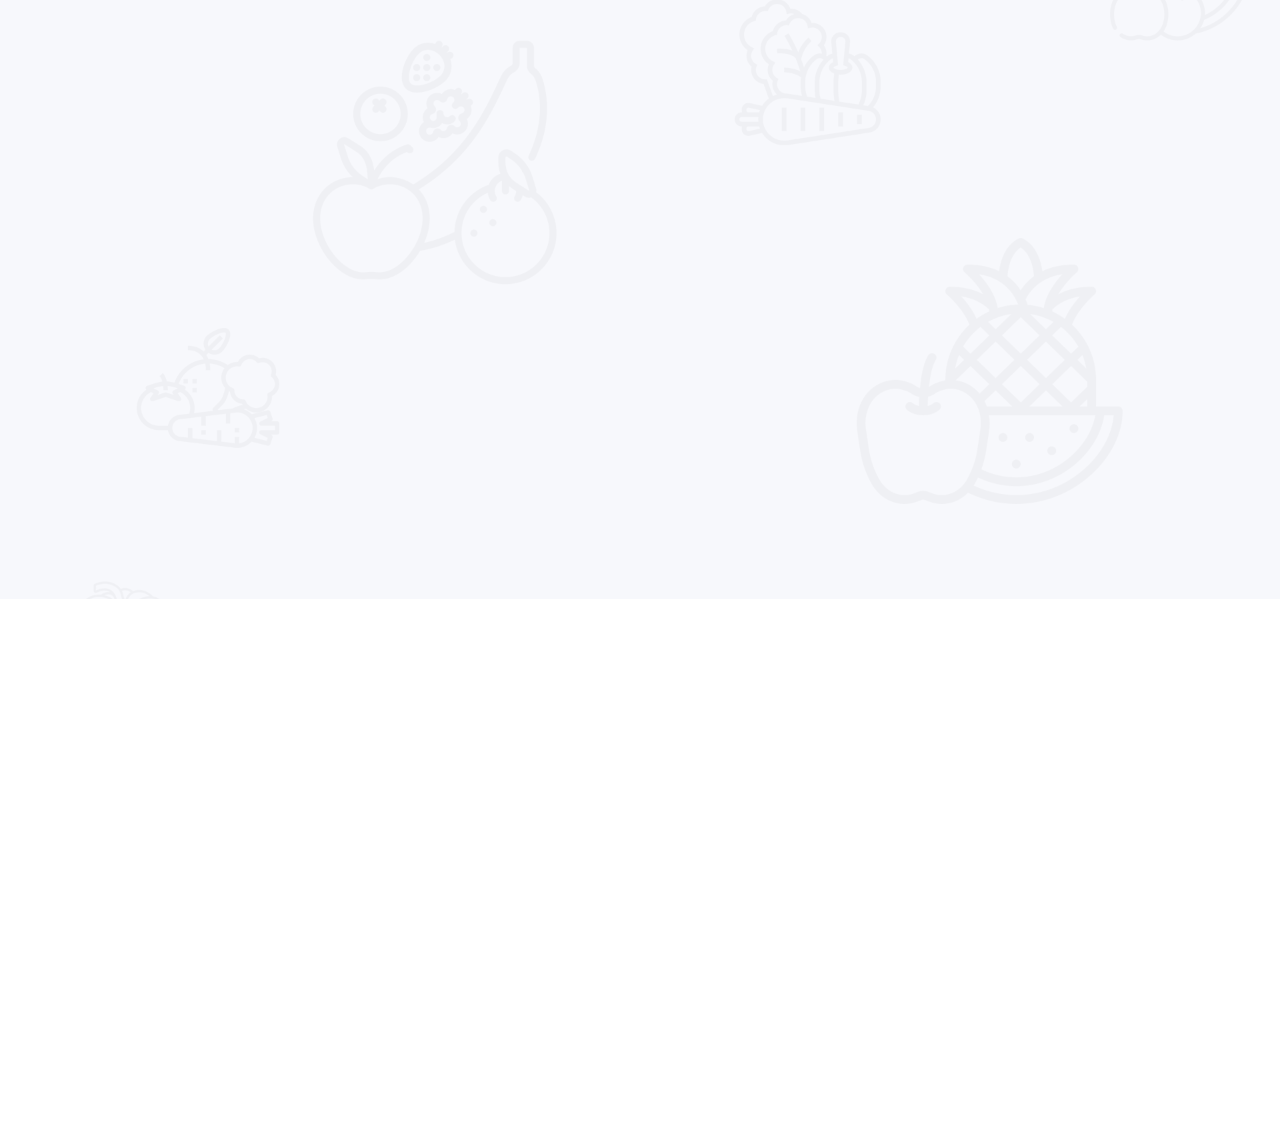
==== commit 2682224e: "modified:   index.html" ====
--- a/index.html
+++ b/index.html
@@ -43,13 +43,13 @@
     <div class="container-fluid fixed-top px-0 wow fadeIn" data-wow-delay="0.1s">
         <div class="top-bar row gx-0 align-items-center d-none d-lg-flex">
             <div class="col-lg-6 px-5 text-start">
-                <small><i class="fa fa-map-marker-alt me-2"></i>Makurdi, Benue State, Nigeria.</small>
-                <small class="ms-4"><i class="fa fa-envelope me-2"></i>info@esachris00@gmail.com</small>
+                <small><i class="fa fa-map-marker-alt me-2"></i>Lagos State,Nigeria.</small>
+                <small class="ms-4"><i class="fa fa-envelope me-2"></i>koladefoluke84@gmail.com</small>
             </div>
             <div class="col-lg-6 px-5 text-end">
                 <small>Follow us:</small>
                 <a class="text-body ms-3" href="https://www.facebook.com/AgainandAfresh"><i class="fab fa-facebook-f"></i></a>
-                <a class="text-body ms-3" href="https://x.com/EsaChris1"><i class="fab fa-twitter"></i></a>
+                <a class="text-body ms-3" href="https://x.com/kolade_foluke"><i class="fab fa-twitter"></i></a>
                 <a class="text-body ms-3" href="https://www.linkedin.com/in/ekre-christian-18008b299/"><i class="fab fa-linkedin-in"></i></a>
                 <a class="text-body ms-3" href="https://www.instagram.com/official_stylezgraphics/"><i class="fab fa-instagram"></i></a>
             </div>
@@ -103,7 +103,7 @@
                         <div class="container">
                             <div class="row justify-content-start">
                                 <div class="col-lg-7">
-                                    <h1 class="display-2 mb-5 animated slideInDown">Natural Food Is Always Healthy</h1>
+                                    <h1 class="display-2 mb-5 animated slideInDown">Goodness from Nature</h1>
                                     <a href="login.html" class="btn btn-primary rounded-pill py-sm-3 px-sm-5"> 
                                         <small class="fa fa-user text-body"></small> Login</a>
                                     <a href="https://shorturl.at/sBxKJ" class="btn btn-secondary rounded-pill py-sm-3 px-sm-5 ms-3">
@@ -199,7 +199,7 @@
                 <div class="col-lg-6">
                     <div class="section-header text-start mb-5 wow fadeInUp" data-wow-delay="0.1s" style="max-width: 500px;">
                         <h1 class="display-5 mb-3">Our Menu</h1>
-                        <p>Tempor ut dolore lorem kasd vero ipsum sit eirmod sit. Ipsum diam justo sed rebum vero dolor duo.</p>
+                        <p>We have combination of fresh,healthy ingredients with mouth-watering flavors.</p>
                     </div>
                 </div>
                 <div class="col-lg-6 text-start text-lg-end wow slideInRight" data-wow-delay="0.1s">
@@ -754,7 +754,7 @@
             <div class="row g-5 align-items-center">
                 <div class="col-md-7 wow fadeIn" data-wow-delay="0.1s">
                     <h1 class="display-5 text-white mb-3">Visit Our Firm</h1>
-                    <p class="text-white mb-0">Tempor erat elitr rebum at clita. Diam dolor diam ipsum sit. Aliqu diam amet diam et eos. Clita erat ipsum et lorem et sit, sed stet lorem sit clita duo justo magna dolore erat amet. Diam dolor diam ipsum sit. Aliqu diam amet diam et eos.</p>
+                    <p class="text-white mb-0">Discover the taste of pure goodness at naturio finga lickin resturant.Are you ready for an unforgettable culinary journey?Step into our resturant, where nature's finest ingredients come together to create a symphony of flavors that will leave you craving for more.</p>
                 </div>
                 <div class="col-md-5 text-md-end wow fadeIn" data-wow-delay="0.5s">
                     <a class="btn btn-lg btn-secondary rounded-pill py-3 px-5" href="">Visit Now</a>
@@ -770,7 +770,7 @@
         <div class="container">
             <div class="section-header text-center mx-auto mb-5 wow fadeInUp" data-wow-delay="0.1s" style="max-width: 500px;">
                 <h1 class="display-5 mb-3">Customer Review</h1>
-                <p>Tempor ut dolore lorem kasd vero ipsum sit eirmod sit. Ipsum diam justo sed rebum vero dolor duo.</p>
+                <p>"Naturio is my new favorite spot! The Garden Fresh Salad was incredibly crisp and bursting with flavor.The atmosphere is cozy and welcoming, making it perfect for a casual lunch or a special dinner. I can't wait to come back!".</p>
             </div>
             <div class="owl-carousel testimonial-carousel wow fadeInUp" data-wow-delay="0.1s">
                 <div class="testimonial-item position-relative bg-white p-5 mt-4">
@@ -865,7 +865,7 @@
             <div class="container">
                 <div class="row">
                     <div class="col-md-6 text-center text-md-start mb-3 mb-md-0">
-                        &copy; <a href="https://www.instagram.com/techiekraft/">© Foluke & Chinedu,</a>, All Right Reserved 2024.
+                        &copy; <a href="https://www.instagram.com/techiekraft/">Foluke & Chinedu,</a>, All Right Reserved 2024.
                     </div>
                     <div class="col-md-6 text-center text-md-end">
                     Designed By <a href="https://www.instagram.com/techiekraft/">Foluke & Chinedu</a>
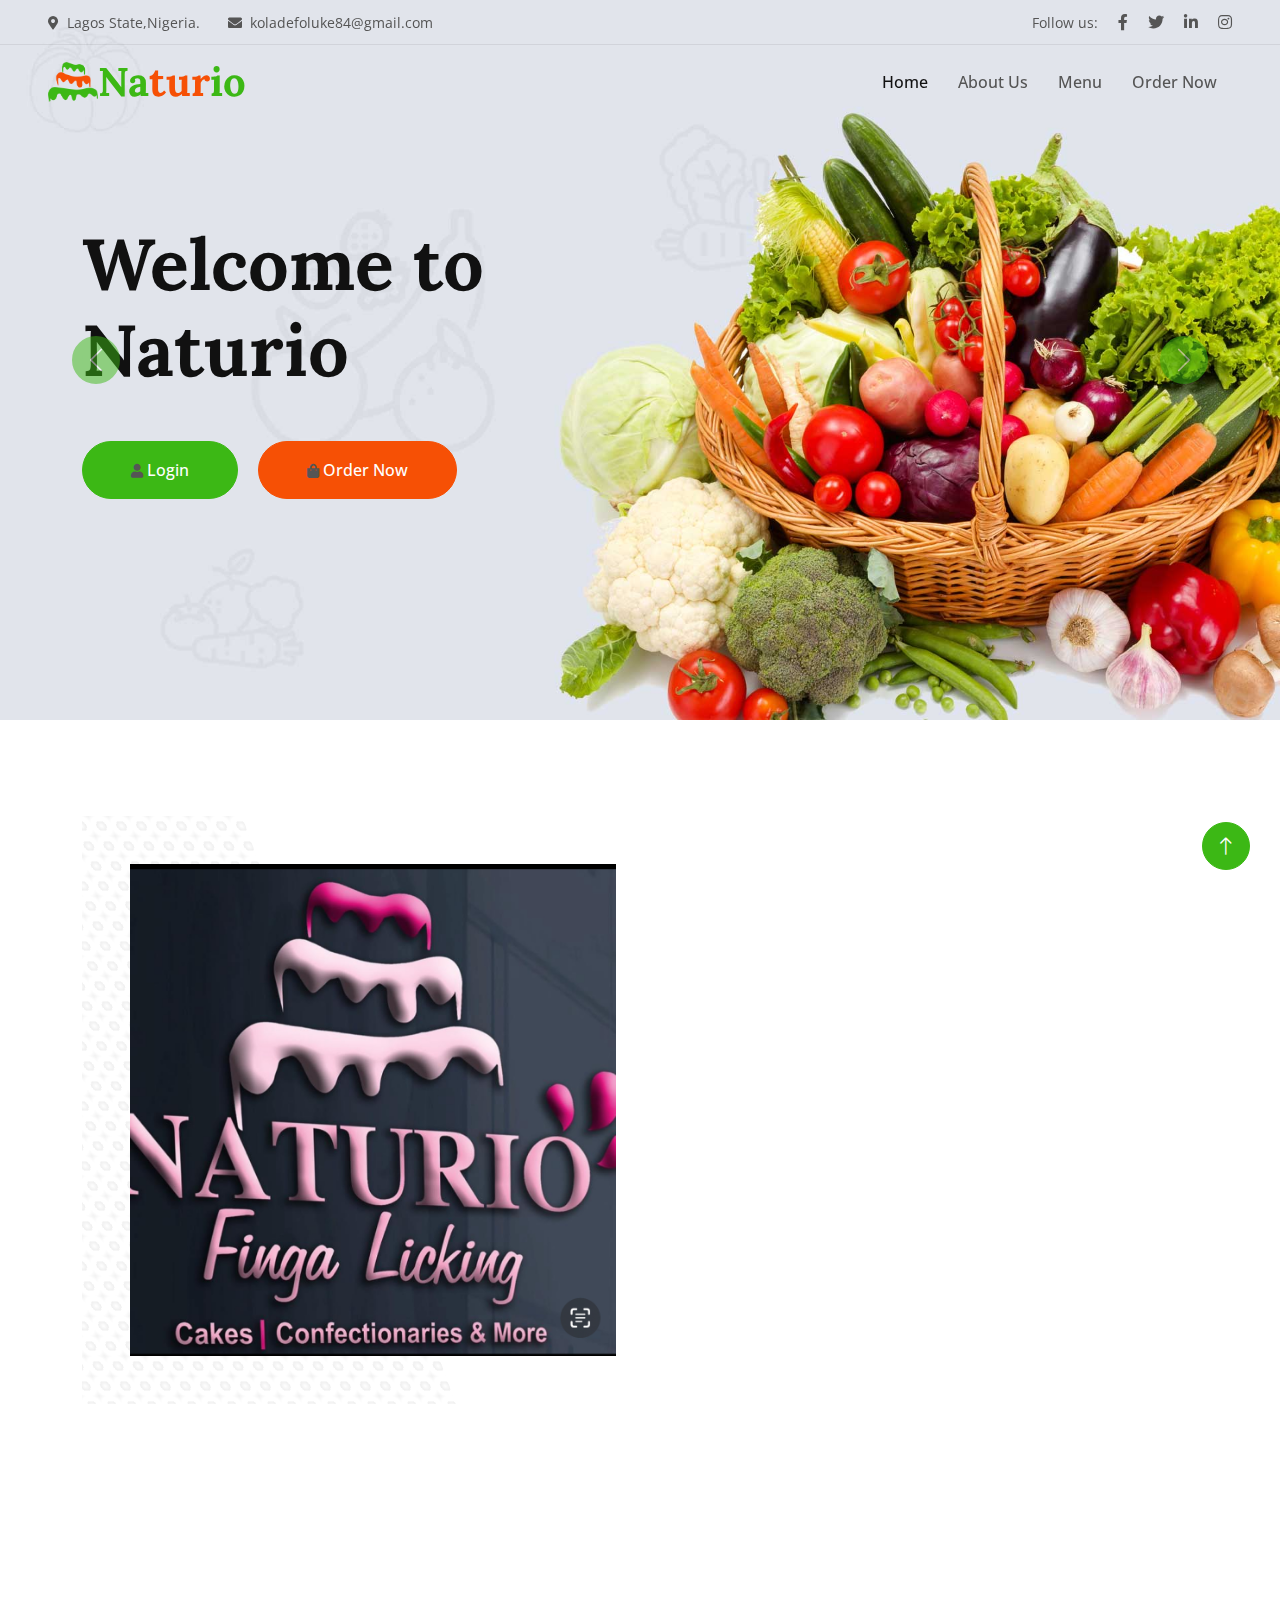
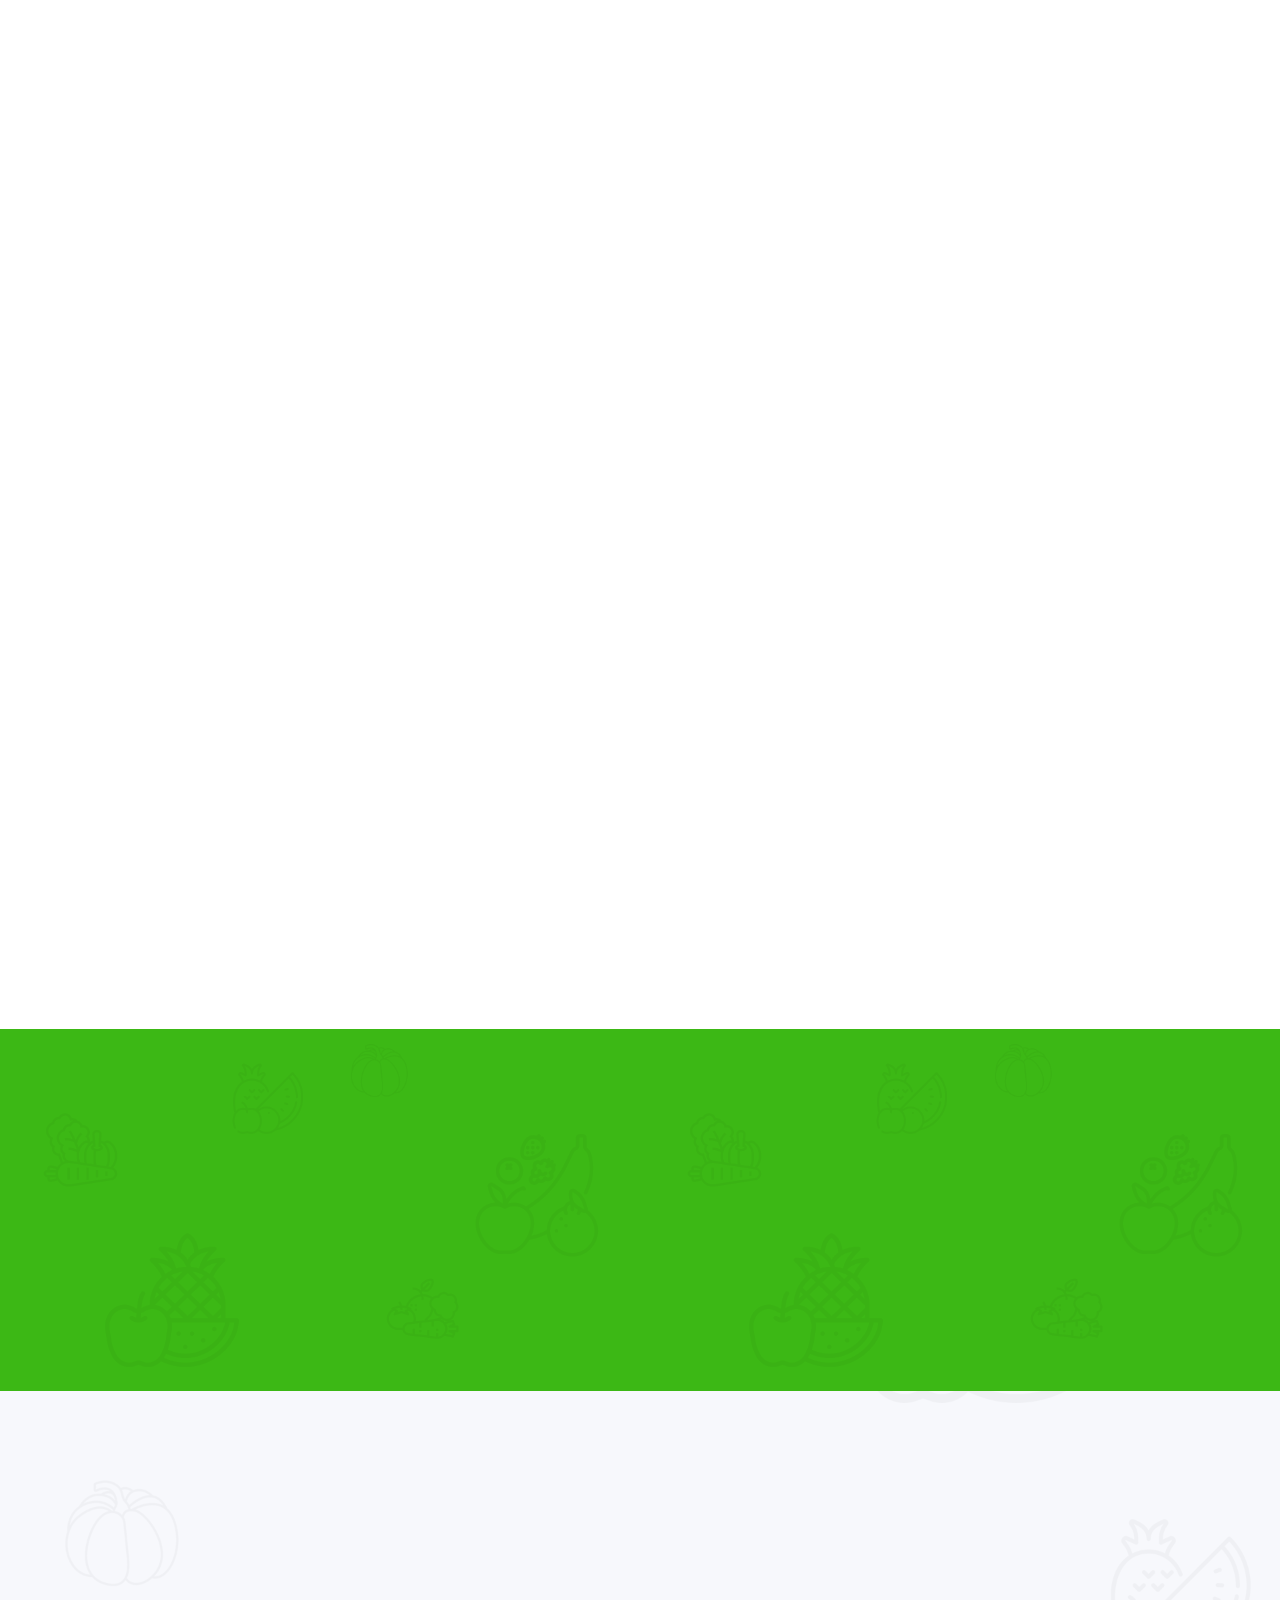
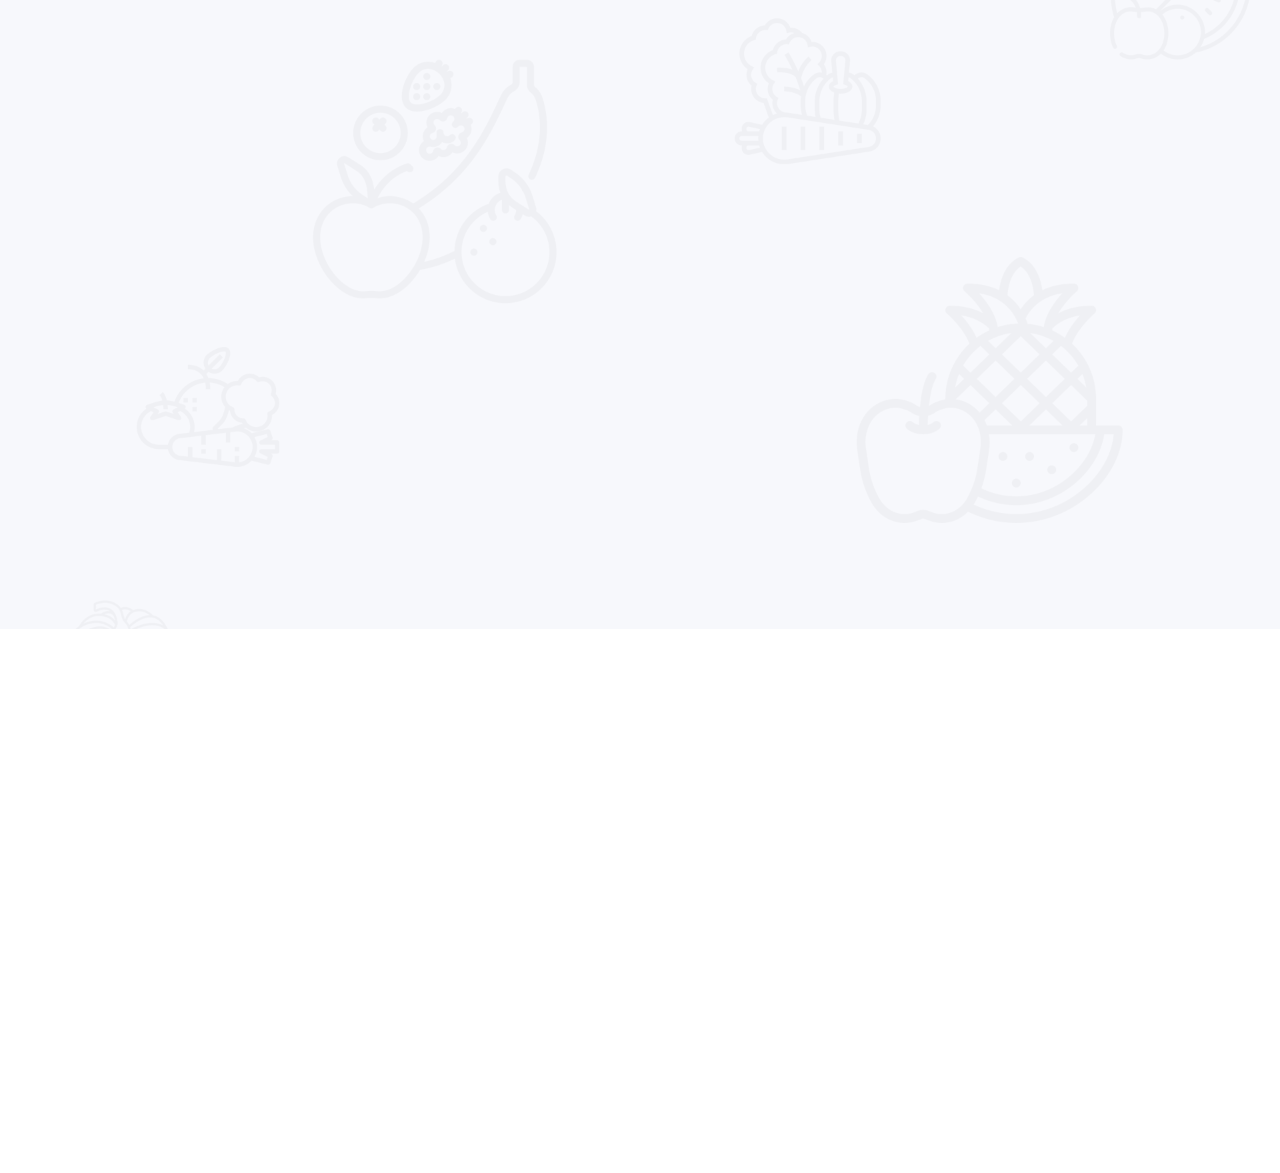
==== commit 7c67f2bd: "modified:   index.html" ====
--- a/index.html
+++ b/index.html
@@ -48,10 +48,10 @@
             </div>
             <div class="col-lg-6 px-5 text-end">
                 <small>Follow us:</small>
-                <a class="text-body ms-3" href="https://www.facebook.com/AgainandAfresh"><i class="fab fa-facebook-f"></i></a>
+                <a class="text-body ms-3" href="https://www.facebook.com/naturio_fingalickin"><i class="fab fa-facebook-f"></i></a>
                 <a class="text-body ms-3" href="https://x.com/kolade_foluke"><i class="fab fa-twitter"></i></a>
-                <a class="text-body ms-3" href="https://www.linkedin.com/in/ekre-christian-18008b299/"><i class="fab fa-linkedin-in"></i></a>
-                <a class="text-body ms-3" href="https://www.instagram.com/official_stylezgraphics/"><i class="fab fa-instagram"></i></a>
+                <a class="text-body ms-3" href="https://www.linkedin.com/in/naturio_fingalickin/"><i class="fab fa-linkedin-in"></i></a>
+                <a class="text-body ms-3" href="https://www.instagram.com/naturio_fingalickin/"><i class="fab fa-instagram"></i></a>
             </div>
         </div>
 
@@ -775,31 +775,31 @@
             <div class="owl-carousel testimonial-carousel wow fadeInUp" data-wow-delay="0.1s">
                 <div class="testimonial-item position-relative bg-white p-5 mt-4">
                     <i class="fa fa-quote-left fa-3x text-primary position-absolute top-0 start-0 mt-n4 ms-5"></i>
-                    <p class="mb-4">Tempor erat elitr rebum at clita. Diam dolor diam ipsum sit diam amet diam et eos. Clita erat ipsum et lorem et sit.</p>
+                    <p class="mb-4">The staff at Naturio finga lickin are exceptional,they go above and beyond to ensure you have a pleasant experience.</p>
                     <div class="d-flex align-items-center">
-                        <img class="flex-shrink-0 rounded-circle" src="img/testimonial-1.jpg" alt="">
+                        <img class="flex-shrink-0 rounded-circle" src="img/Esther.jpg" alt="">
                         <div class="ms-3">
-                            <h5 class="mb-1">Esa Kris</h5>
-                            <span>UI DESIGNER</span>
+                            <h5 class="mb-1">Esther Praise</h5>
+                            <span>Student</span>
                         </div>
                     </div>
                 </div>
                 <div class="testimonial-item position-relative bg-white p-5 mt-4">
                     <i class="fa fa-quote-left fa-3x text-primary position-absolute top-0 start-0 mt-n4 ms-5"></i>
-                    <p class="mb-4">Tempor erat elitr rebum at clita. Diam dolor diam ipsum sit diam amet diam et eos. Clita erat ipsum et lorem et sit.</p>
+                    <p class="mb-4">"Their jollof rice was a revelation!Naturio is doing something truly special with their menu.Every visit has been a delightful experience".</p>
                     <div class="d-flex align-items-center">
-                        <img class="flex-shrink-0 rounded-circle" src="img/testimonial-2.jpg" alt="">
+                        <img class="flex-shrink-0 rounded-circle" src="img/Fayo.jpg" alt="">
                         <div class="ms-3">
-                            <h5 class="mb-1">Emmanuel Emeka</h5>
-                            <span>Student</span>
+                            <h5 class="mb-1">Solomon Fayowole</h5>
+                            <span>Immigration Consultant</span>
                         </div>
                     </div>
                 </div>
                 <div class="testimonial-item position-relative bg-white p-5 mt-4">
                     <i class="fa fa-quote-left fa-3x text-primary position-absolute top-0 start-0 mt-n4 ms-5"></i>
-                    <p class="mb-4">Tempor erat elitr rebum at clita. Diam dolor diam ipsum sit diam amet diam et eos. Clita erat ipsum et lorem et sit.</p>
+                    <p class="mb-4">If you are in search of a dining experience that tantalizes your taste buds and leaves you craving more,Naturio finga lickin resturant is the place to be.</p>
                     <div class="d-flex align-items-center">
-                        <img class="flex-shrink-0 rounded-circle" src="img/testimonial-3.jpg" alt="">
+                        <img class="flex-shrink-0 rounded-circle" src="img/chinedu.jpg" alt="">
                         <div class="ms-3">
                             <h5 class="mb-1">Chinedu</h5>
                             <span>Web Developer</span>
@@ -808,12 +808,12 @@
                 </div>
                 <div class="testimonial-item position-relative bg-white p-5 mt-4">
                     <i class="fa fa-quote-left fa-3x text-primary position-absolute top-0 start-0 mt-n4 ms-5"></i>
-                    <p class="mb-4">Tempor erat elitr rebum at clita. Diam dolor diam ipsum sit diam amet diam et eos. Clita erat ipsum et lorem et sit.</p>
+                    <p class="mb-4">"The service was outstanding, and the staff made sure we had a fantastic dining experience. Highly recommend!".</p>
                     <div class="d-flex align-items-center">
-                        <img class="flex-shrink-0 rounded-circle" src="img/testimonial-4.jpg" alt="">
+                        <img class="flex-shrink-0 rounded-circle" src="img/yemisi.jpg" alt="">
                         <div class="ms-3">
-                            <h5 class="mb-1">John James</h5>
-                            <span>Student</span>
+                            <h5 class="mb-1">Omojowo Yemisi</h5>
+                            <span>Data Scientist</span>
                         </div>
                     </div>
                 </div>
